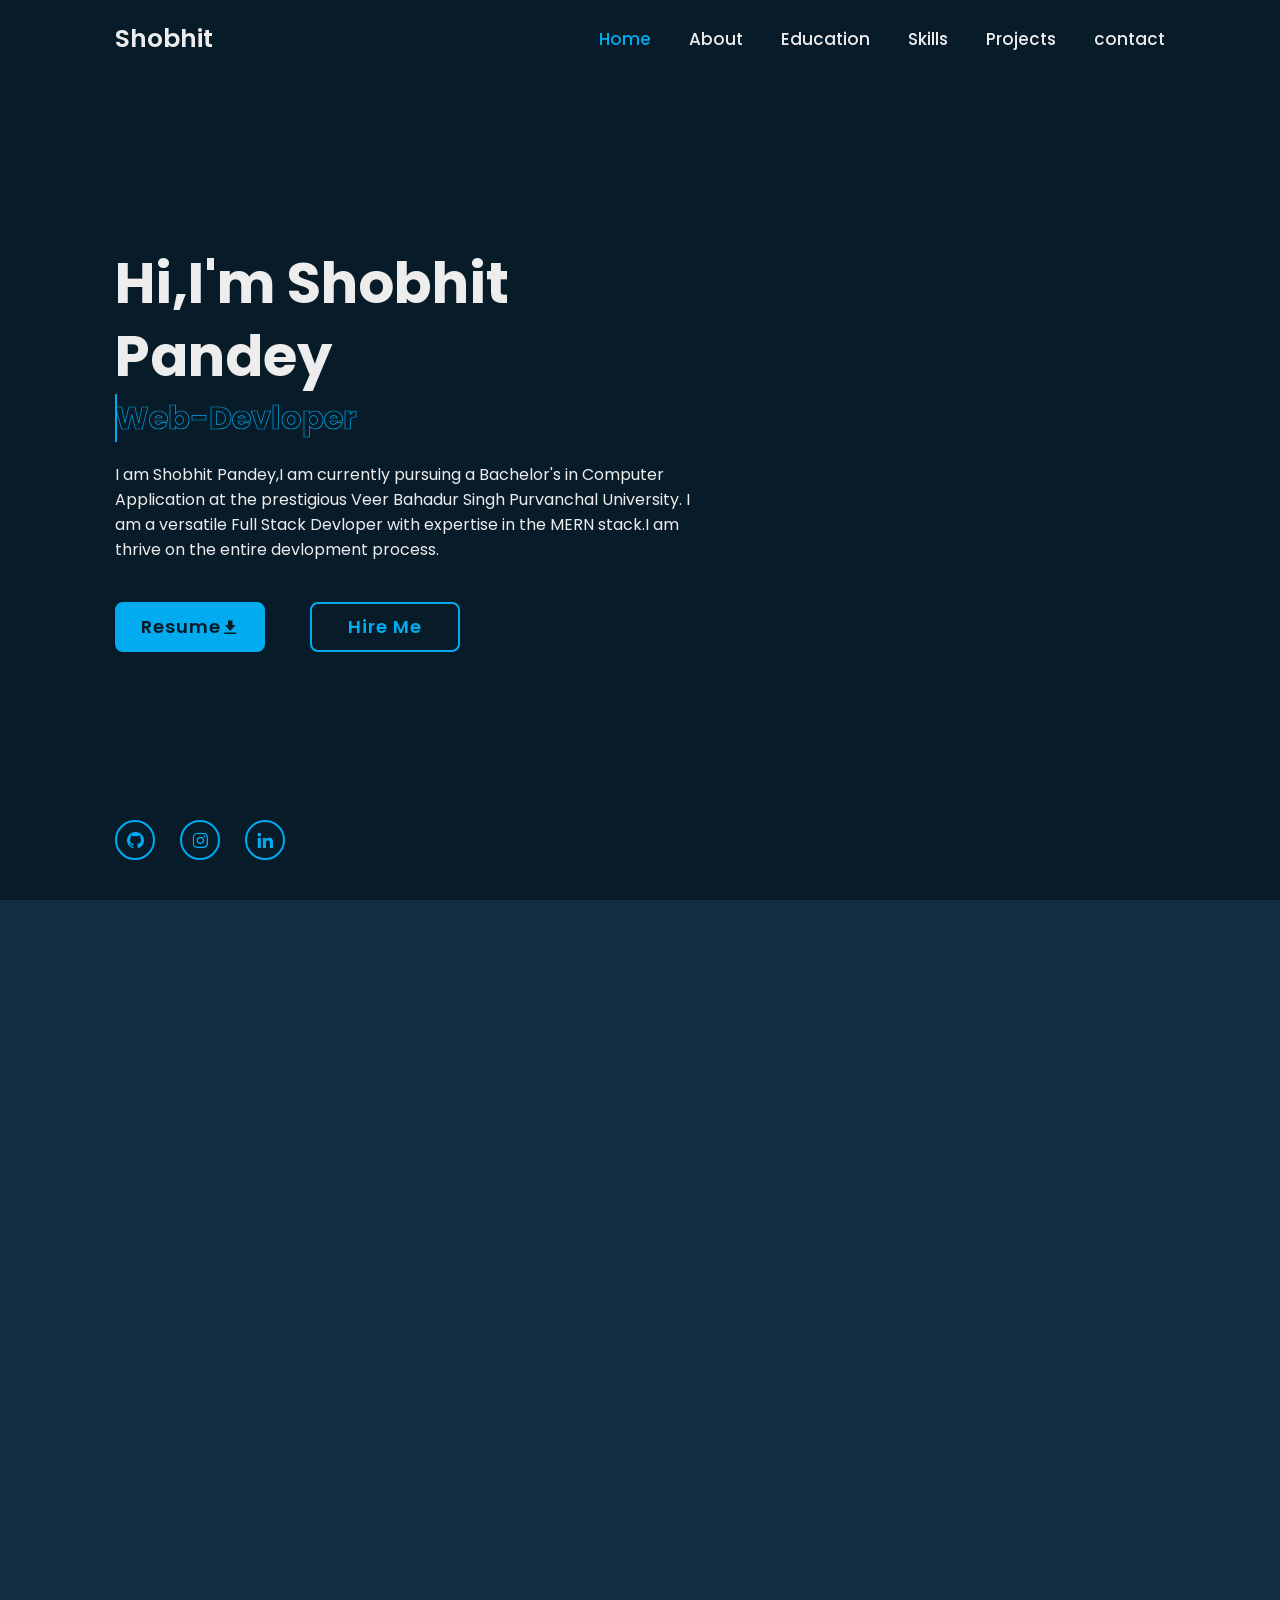
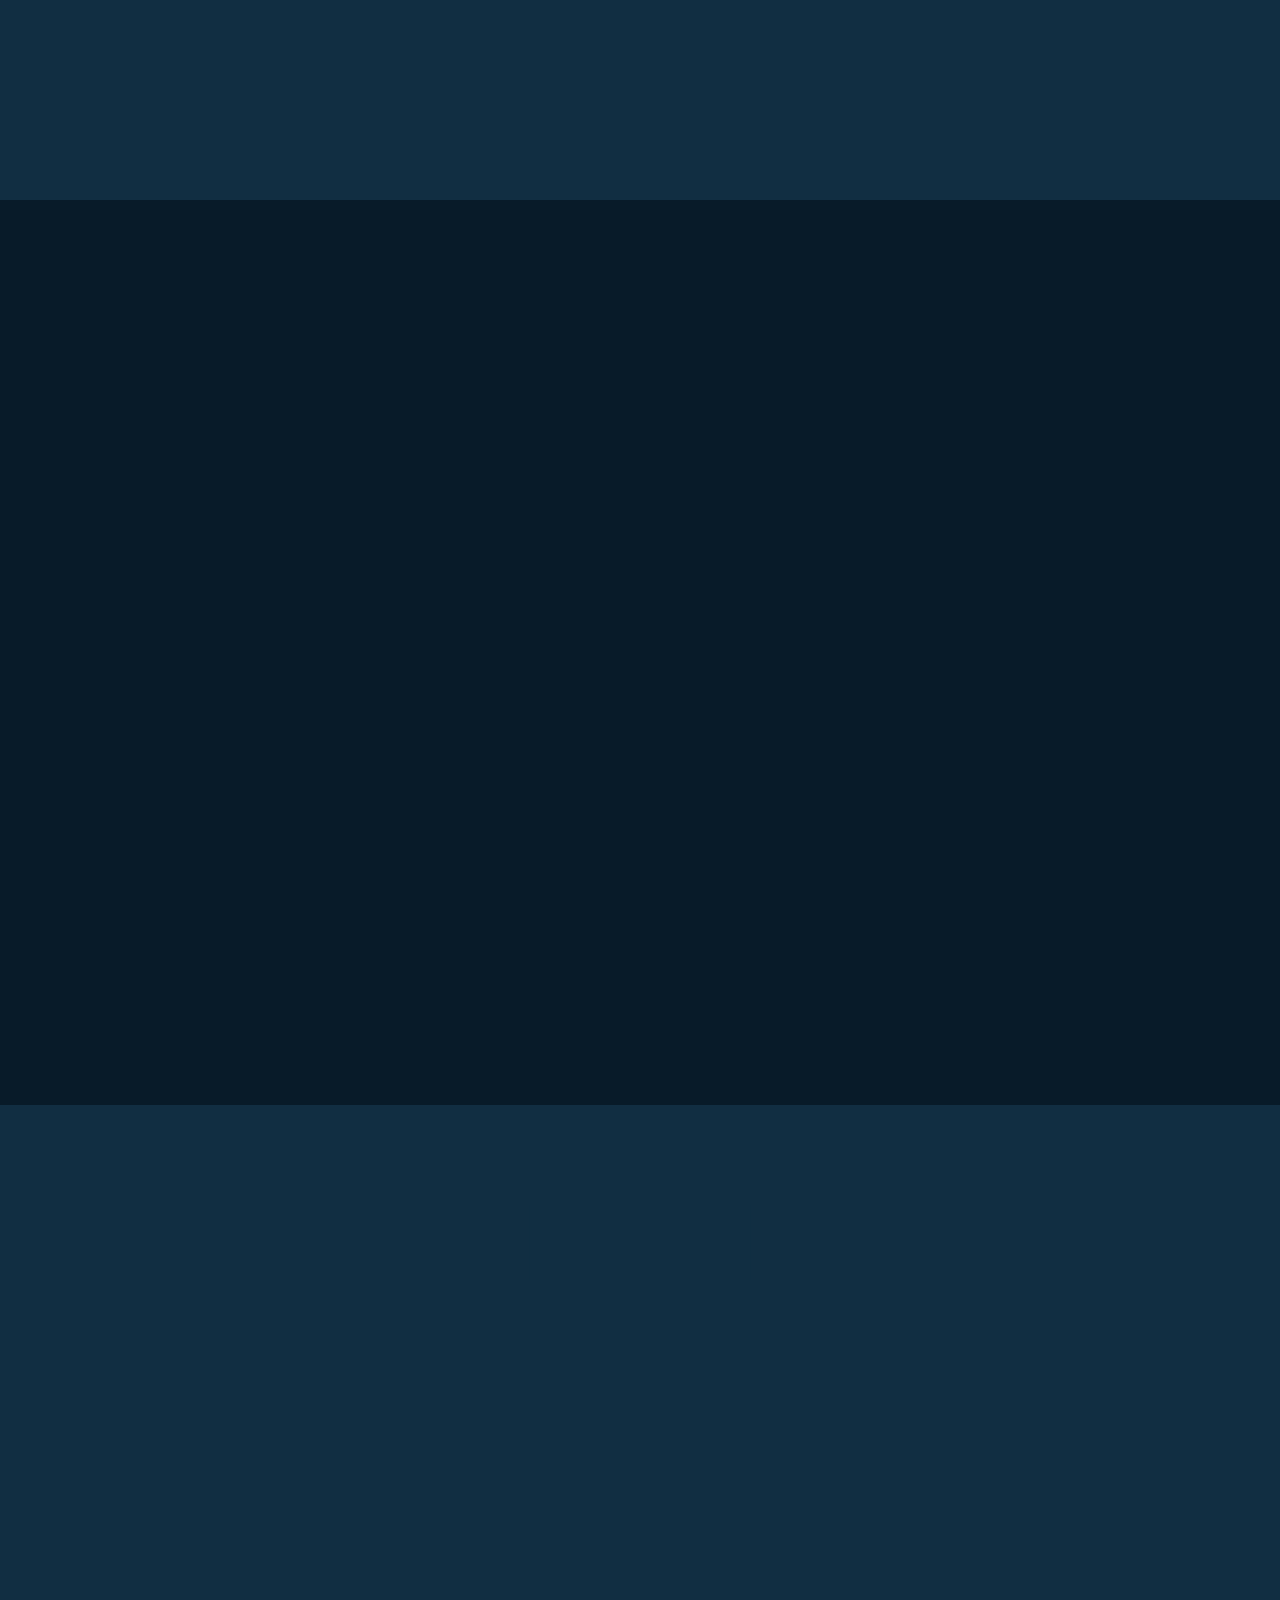
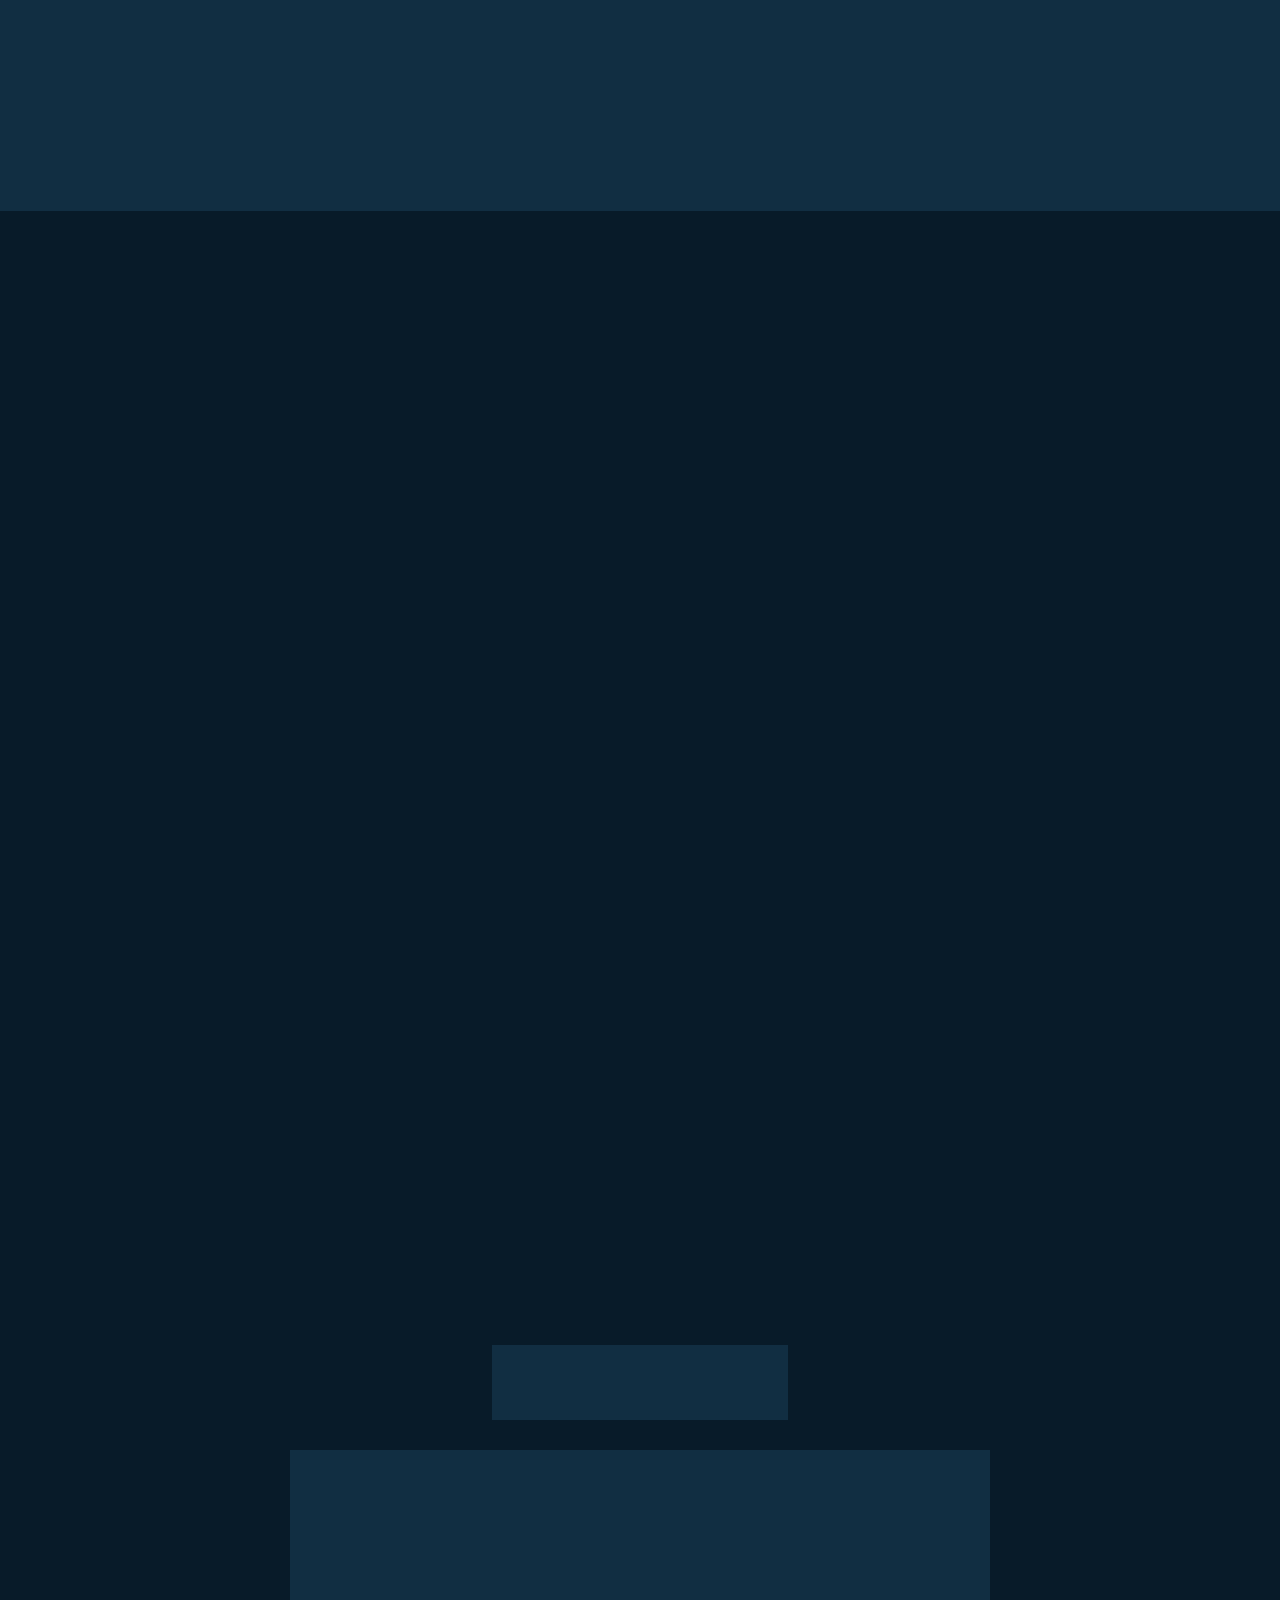
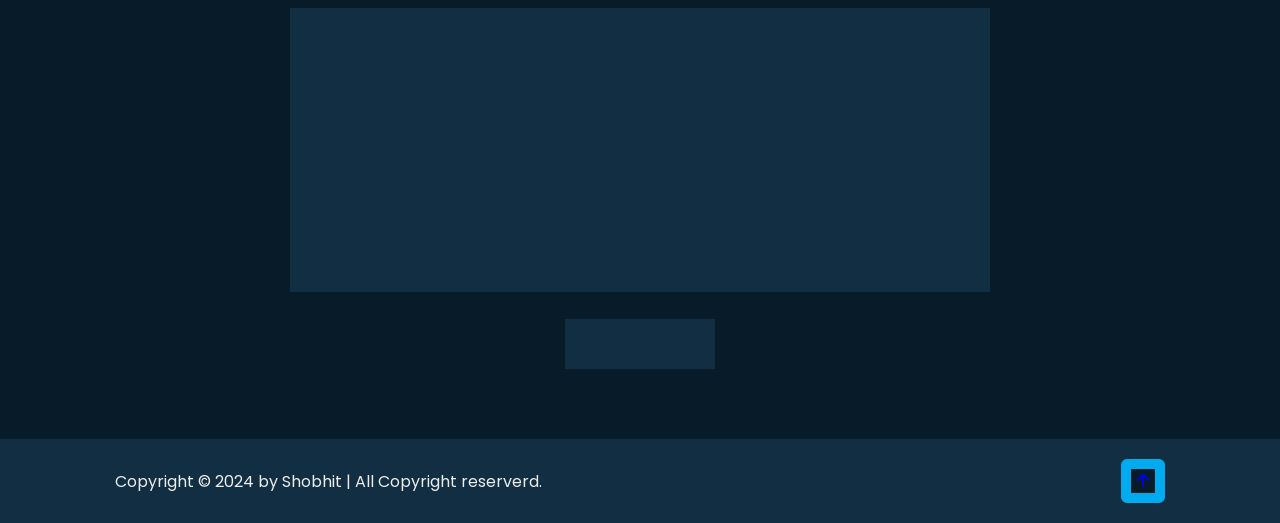
==== index.html @ dd9a760a "Merge branch 'main' of https://github.com/Shobhit3205/Portfolio-Website" ====
<!DOCTYPE html>
<html lang="en">
<head>
    <meta charset="UTF-8">
    <meta name="viewport" content="width=device-width, initial-scale=1.0">
    <title>Document</title>
    <link rel="stylesheet" href="style.css">
    
    <!--Box icons-->
    <link href="https://unpkg.com/boxicons@2.1.4/css/boxicons.min.css" rel="stylesheet">
</head>
<body>
    <!--Header Design-->
    <header class="header">
        <a href="#" class="logo">Shobhit <span class="animate" style="--i:1;"></span></a>
        
        <div class="bx bx-menu" id="menu-icon"><span class="animate" style="--i:2;"></span></div>

        <nav class="navbar">
        <a href="#home" class="active">Home</a>
        <a href="#about">About</a>
        <a href="#education">Education</a>
        <a href="#skills">Skills</a>
        <a href="#projects">Projects</a>
        <a href="#contact">contact</a>

        <span class="active-nav"></span>
        <span class="animate" style="--i:2;"></span>
        </nav>
    </header>
    <!--Home Section Design-->
    
    <section class="home show-animate " id="home">
        <div class="home-content">
            <h1>Hi,I'm<span> Shobhit Pandey</span><span class="animate" style="--i:2;"></span></h1>
            <div class="text-animate">
                <h3>Web-Devloper</h3>
                <span class="animate" style="--i:3;"></span>
            </div>
            <p>I am Shobhit Pandey,I am currently pursuing a Bachelor's in Computer Application at the prestigious Veer Bahadur Singh Purvanchal University. I am a versatile Full Stack Devloper with expertise in the MERN stack.I am thrive on the entire devlopment process. <span class="animate" style="--i:4;"></span></p>
            <div class="btn-box">
                <a href="Shobhit- Google Docs.pdf" class="btn">Resume <i class='bx bxs-download'></i></a>
                <a href="https://wa.me/6389180389" class="btn">Hire Me</a> 
                
                <span class="animate" style="--i:5;"></span>
            </div>
        </div>
        <div class="home-sci">
            <a href="https://github.com/Shobhit3205"><i class='bx bxl-github'></i></a>
            <a href="https://www.instagram.com/pandeshobhit?igsh=MTRrZzNmNzl4YTlkYQ=="><i class='bx bxl-instagram'></i></a>
            <a href="#"><i class='bx bxl-linkedin'></i></a>
            <span class="animate" style="--i:6;"></span>
        </div>
        <div class="home-imgHover">
            <span class="animate home-img" style="--i:7;"></span>

        </div>
    </section>
    <!--About section design-->
    <section class="about " id="about">
        <h2 class="heading">About<span> Me</span><span class="animate scroll" style="--i:1;"></span></h2>
         <div class=" about-img">
            <img src="" alt=""> 
            <span class="circle-spin"></span>
            <span class="animate scroll" style="--i:2;"></span>
        </div>
        <div class="about-content">
            <h3>Web-Devloper<span class="animate scroll" style="--i:3;"></span></h3>
            <p>I am Shobhit Pandey,I am currently pursuing a Bachelor's in Computer Application at the prestigious Veer Bahadur Singh Purvanchal University.
             I am a versatile Full Stack Devloper with expertise in the MERN stack. From devloping interactive user interfaces using HTML,CSS,Bootstarp,JavaScript,React and its libraries to building powerfull back-end Application with Node.js,Express and MongoDB. I am thrive into entire Software devlopment process. <span class="animate scroll" style="--i:4;"></span></p>
            <div class="btn-box btns">
                <a href="#" class="btn">Read More</a>
                <span class="animate scroll" style="--i:5;"></span>
            </div>
        </div>
    </section>
    <!--Education Section--> 
    <section class="education" id="education">
        <h2 class="heading">My <span>Journey</span><span class="animate scroll" style="--i:1;"></span></h2>

        <div class="education-row">
            <div class="education-column">
                <h3 class="title">Education <span class="animate scroll" style="--i:2;"></span></h3>

                <div class="education-box">
                    <div class="education-content">
                        <div class="content">
                            <div class="year"><i class="bx bx-calendar"></i>2021-2024-Pursuing</div>
                            <h3>Bachelor of Computer Application</h3>
                            <p><b>Veer Bahadur Singh Purvanchal University,Jaunpur</b>
                                <br><br>
                                Currently, I am learning and improving my skills so that i achieve my goals
                            </p>

                        </div>

                    </div>
                    <div class="education-content">
                        <div class="content">
                            <div class="year"><i class="bx bx-calendar"></i>2018-2020</div>
                            <h3>Intermediate</h3>
                            <p><b>Nehru Balodyan Senior Secondry School,Jaunpur</b>
                                <br><br>
                            Here i Learned about new things and its proper implementation and stood the test of time</p>
                        </div>
                    </div>
                    <div class="education-content">
                        <div class="content">
                            <div class="year"><i class="bx bx-calendar"></i>2016-2018</div>
                            <h3>High School</h3>
                            <p><b>Nehru Balodyan Senior Secondry School</b>
                            <br><br>
                            Here I saw my dreams and it was very good experience</p> 
                        </div>
                    </div>
                    <span class="animate scroll" style="--i:3;"></span>
                </div>
            </div>
        </div>
    </section>
    <!--Skills Design-->
    <section id="skills" class="skills">
        <h2 class="heading">My <span>Skills</span><span class="animate scroll" style="--i:1;"></span></h2>

        <div class="skills-row">
            <div class="skills-column">
                <h3 class="title">Coding Skills<span class="animate scroll" style="--i:2;"></span></h3>

                <div class="skills-box">
                    <div class="skills-content">
                        <div class="progress">
                            <h3>HTML <span>98%</span></h3>
                            <div class="bar"><span></span></div>
                        </div>
                        <div class="progress">
                            <h3>CSS <span>75%</span></h3>
                            <div class="bar"><span></span></div>
                        </div>
                        <div class="progress">
                            <h3>JavaScript <span>80%</span></h3>
                            <div class="bar"><span></span></div>
                        </div>
                        <div class="progress">
                            <h3>React<span>85%</span></h3>
                            <div class="bar"><span></span></div>
                        </div>
                    </div>
                    <span class="animate scroll" style="--i:3;"></span>
                </div>
            </div>
            <div class="skills-column">
                <h3 class="title">Coding Skills<span class="animate scroll" style="--i:4;"></span></h3>
                <div class="skills-box">
                    <div class="skills-content">
                        <div class="progress">
                            <h3>Node Js <span>89%</span></h3>
                            <div class="bar"><span></span></div>
                        </div>
                        <div class="progress">
                            <h3>Express <span>88%</span></h3>
                            <div class="bar"><span></span></div>
                        </div>
                        <div class="progress">
                            <h3>Mongo DB <span>80%</span></h3>
                            <div class="bar"><span></span></div>
                        </div>
                        <div class="progress">
                            <h3>SQL <span>75%</span></h3>
                            <div class="bar"><span></span></div>
                        </div>
                    </div>
                    <span class="animate scroll" style="--i:5;"></span>
                </div>
            </div>
        </div>
    </section>

     <!--Project Section--> 
     <section class="education" id="projects">
        <h2 class="heading">My <span>Projects</span><span class="animate scroll" style="--i:1;"></span></h2>

        <div class="education-row">
            <div class="education-column">
                <h3 class="title">Projects<span class="animate scroll" style="--i:2;"></span></h3>

                <div class="education-box">
                    <div class="education-content">
                        <div class="content">
                            <div class="year"><i class="bx bx-laptop"></i>2023-2024</div>
                            <h3>Wanderlust(Airbnb)</h3>
                           <b><a href="https://majorproject-azzj.onrender.com">https://majorproject-azzj.onrender.com</a></b>
                                <br><br>
                               <p> This project is an attempt to create a version of the Airbnb website.This
                                project is a complete example of Frontend development , Backend
                                development and Database.  
                            </p>
                        </div>

                    </div>
                    <div class="education-content">
                        <div class="content">
                            <div class="year"><i class="bx bx-laptop"></i>2024</div>
                            <h3>NetflixGPT</h3>
                            <a href="https://netflix-gpt-project.onrender.com/">https://netflix-gpt-project.onrender.com/</a>
                            <p>This website will replicate the model of netflix and important feature is movie suggestion part which is done by GPT .Technologies used in this
                                Project is React,HTML,CSS,Tailwind,GPT and JavaScript.
                                </p>
                        </div>
                    </div>
                    <div class="education-content">
                        <div class="content">
                            <div class="year"><i class="bx bx-laptop"></i>2023</div>
                            <h3>Weather Website</h3>
                            <a href="https://shobhit3205.github.io/Weather-app/">https://shobhit3205.github.io/Weather-app/</a>
                            <p>This website shows the current forecast of city.Technologies used in this project is HTML,CSS,JavaScript and API. 
                            </p> 
                        </div>
                    </div>
                    <div class="education-content">
                        <div class="content">
                            <div class="year"><i class="bx bx-laptop"></i>2023</div>
                            <h3>Simon Says Game</h3>
                            <a href="https://github.com/Shobhit3205/Simon-says">https://shobhit3205.github.io/Weather-app/</a>
                            <p>Technologies used in this project is HTML,CSS and JavaScript 
                            </p> 
                        </div>
                    </div>
                    <span class="animate scroll" style="--i:3;"></span>
                </div>
            </div>
           
        </div>
    </section>

    <!--contact section design-->
    <section class="contact" id="contact">
        <h2 class="heading">Contact <span>Me</span><span class="animate scroll" style="--i:1;"></span></h2>
        <form action="#">
            <div class="input-box">
                <div class="input-field">
                    <input type="text" placeholder="Full Name" required>
                    <span class="focus"></span>
                </div>
                <div class="input-field">
                    <input type="text" placeholder="Email Adress" required>
                    <span class="focus"></span>
                </div>
                <span class="animate scroll" style="--i:3;"></span>
            </div>

            <div class="input-box">
                <div class="input-field">
                    <input type="number" placeholder="Mobile Number" required>
                    <span class="focus"></span>
                </div>
                <div class="input-field">
                    <input type="text" placeholder="Email subject" required>
                    <span class="focus"></span>
                </div>
                <span class="animate scroll" style="--i:5;"></span>
            </div>

            <div class="textarea-field">
                <textarea name="" id="" cols="30" rows="10" placeholder="Your message"  required></textarea>
                <span class="focus"></span>
                <span class="animate scroll" style="--i:7;"></span>
            </div>
                
            <div class="btn-box btns">
                <button type="submit" class="btn">Submit</button>
                <span class="animate scroll" style="--i:9;"></span>
            </div>
        </form>
    </section>

    <!--FOOTER DESIGN-->

<footer class="footer">
    <div class="footer-text">
        <p>Copyright &copy; 2024 by Shobhit | All Copyright reserverd.</p>

        <!--<span class="animate scroll" style="--i:1;"></span>-->
        

    </div>
    <div class="footer-iconTop">
        <a href="#"><i class="bx bx-up-arrow-alt"></i></a>

      <!--  <span class="animate scroll" style="--i:3;"></span> -->
       
    </div>
</footer>

<script src="app.js"></script>
</body>
</html>
---- style.css ----
@import url('https://fonts.googleapis.com/css2?family=Poppins:wght@300;400;500;600;700;800;900&display=swap');

* {
    margin: 0;
    padding: 0;
    box-sizing: border-box;
    text-decoration: none;
    border: none;
    outline: none;
    scroll-behavior: smooth;
     font-family: 'Poppins',sans-serif;
    
    
}
:root{
    --bg-color:#081b29;
    --second-bg-color:#112e42;
    --text-color:#ededed;
    --main-color:#00abf0;

}
html{
    font-size: 62.5%;
    overflow: auto;
}
body{
    background-color: var(--bg-color);
    color: var(--text-color);
    overflow: auto;
}
.header{
    position: fixed;
    top:0;
    left: 0;
    width: 100%;
    padding: 2rem 9%;
    background:transparent;
    display: flex;
    justify-content: space-between;
    align-items: center;
    z-index: 100;
    transition: .3s;
}
.header.sticky{
    background: var(--bg-color);
}
.logo{
    position: relative;
    font-size: 2.5rem;
    color: var(--text-color);
    font-weight: 600;

}
.navbar{
    position: relative;
}
.navbar a{
    font-size: 1.7rem;
    color: var(--text-color);
    font-weight: 500;
    margin-left: 3.5rem;
    transition: .3s;

}
.navbar a:hover,
.navbar a.active{
    color: var(--main-color);

}
#menu-icon{
    position: relative;
    font-size: 3.6rem;
    color: var(--text-color);
    cursor: pointer;
    display: none;

}
section{
    min-height: 100vh;
    padding: 10rem 9% 2rem;
}
.home{
    display: flex;
    align-items: center;
    padding: 0 9%;
    background:url('') no-repeat;
    background-size: cover ; 
    background-position: center;

}
.home-content{
    max-width: 60rem;
    z-index: 99;
}
.home-content h1{
    position: relative;
    display: inline-block;
    font-size: 5.6rem;
    font-weight: 700;
    line-height: 1.3;
}
.home-content h1 span{
    color: var(--text-color);

}
.home-content .text-animate{
    position: relative;
    width: 32.8rem;
}

.home-content .text-animate h3{
    font-size: 3.2rem;
    font-weight: 700;
    color: transparent;
    -webkit-text-stroke: .7px var(--main-color);
    background-image: linear-gradient(var(--main-color),var(--main-color));
    background-repeat: no-repeat;
    -webkit-background-clip: text;
    background-position: -33rem 0;
    
}
.home.show-animate .home-content .text-animate h3{

    animation: homeBgText 6s linear infinite;
    animation-delay: 2s;

}
.home-content .text-animate h3::before{
    content: '';
    position: absolute;
    top: 0;
    left: 0;
    width: 0;
    height: 100%;
    border-right: 2px solid var(--main-color);
    z-index: -1;
   
}
.home.show-animate .home-content .text-animate h3::before{
    animation: homeCursorText 6s linear infinite;
    animation-delay: 2s;
}
.home-content p {
    position: relative;
  font-size: 1.6rem;
  margin: 2rem 0 4rem ;
}

.btn-box{
    position: relative;
    display: flex;
    justify-content: space-between;
    width: 34.5rem;
    height: 5rem;
}
.btn-box .btn{
    position: relative;
    display: inline-flex;
    justify-content: center;
    align-items: center;
    width: 15rem;
    height: 100%;
    background: var(--main-color);
    border: .2rem solid var(--main-color);
    border-radius: .8rem;
    font-size: 1.8rem;
    font-weight:600 ;
    letter-spacing: .1rem;
    color: var(--bg-color);
    z-index: 1;
    overflow: hidden;
    transition: .5s;
}
.btn-box .btn:hover{
    color: var(--main-color);
}
.btn-box .btn:nth-child(2){
    background: transparent;
    color: var(--main-color);

}
.btn-box .btn:nth-child(2):hover{
   color: var(--bg-color);
}
.btn-box .btn:nth-child(2)::before{
    background: var(--main-color);

}

.btn-box .btn::before{
    content: '';
    position: absolute;
    top: 0;
    left: 0;
    width: 0;
    height: 100%;
    background: var(--bg-color);
    z-index: -1;
    transition:  .5s;
}
.btn-box .btn:hover::before{
  width: 100%; 
}

.home-sci{
    position: absolute;
    bottom: 4rem;
    width: 170px ;
    display: flex;
    justify-content: space-between;

}
.home-sci a{
    position: relative;
    display: inline-flex;
    justify-content: center;
    align-items: center;
    width: 40px;
    height: 40px;
    background: transparent;
    border: .2rem  solid var(--main-color);
    border-radius: 50%;
    font-size: 20px;
    color: var(--main-color);
    z-index: 1;
    overflow: hidden;
    transition: .5s;
}
.home-sci a:hover{
    color:var(--bg-color);
}
.home-sci a::before{
    content: '';
    position: absolute;
    top:0;
    left:0;
    width:0;
    height: 100%;
    background:var(--main-color);
    z-index: -1;
    transition: .5s;
}
.home-sci a:hover::before{
   width: 100%;
}
.home-imgHover{
    position: absolute;
    top: 0;
    right: 0;
    width: 45%;
    height: 100%;
    background: transparent;
    transition: 3s;
}
.home-imgHover:hover{
    background: var(--bg-color);
    opacity: .8;

}
.about{
    display: flex;
    justify-content: center;
    align-items: center;
    flex-direction: column;
    gap: 2rem;
    background: var(--second-bg-color);
    padding-bottom:6rem ;

}
.heading{
    position: relative;
    font-size: 5rem;
    margin-bottom: 3rem;
    text-align: center;
}
span{
    color: var(--main-color);

}
.about-img{
    position: relative;
    width: 25rem;
    height: 25rem;
    border-radius: 50%;
    display: flex;
    justify-content: center;
    align-items: center;
}
.about-img img{
    width: 90%;
    border-radius: 50%;
    border: .2rem solid var(--main-color);
}
.about-img .circle-spin{
    position: absolute;
    top: 50%;
    left: 50%;
    transform: translate(-50%,-50%) rotate(0);
    width: 100%;
    height: 100%;
    border-radius: 50%;
    border-top: .2rem solid var(--second-bg-color);
    border-bottom: .2rem solid var(--second-bg-color);
    border-left: .2rem solid var(--main-color);
    border-right: .2rem solid var(--main-color);
    animation:absoluteSpinner 8s linear infinite;

}
.about-content{
    text-align: center;
}
.about-content h3{
    position: relative;
    display: inline;
    font-size: 2.6rem;
}
.about-content p{
    position: relative;
    font-size: 1.6rem;
    margin: 2rem 0 3rem;

}
.btn-box.btns{
    display: inline-block;
    width: 15rem;
}
.btn-box.btns a::before{
    background: var(--second-bg-color);
}

.education{
    display: flex;
    justify-content: center;
    align-items: center;
    flex-direction: column;
    min-height: auto;
    padding-bottom: 5rem;
}
.education .education-row{
    display: flex;
    flex-wrap: wrap;
    gap:5rem;
}
.education .education-column{
    flex: 1 1 40rem;
}
.education-column .title{
    position: relative;
    display: inline-block;
    font-size: 2.5rem;
    margin: 0 0 1.5rem 2rem;
}
.education-column .education-box{
    position: relative;
    border-left: .2rem solid var(--main-color);

}
.education-box .education-content{
    position: relative;
    padding-left: 2rem;
}
.education-box .education-content::before{
    content: '';
    position: absolute;
    top:0;
    left: -1.1rem;
    width: 2rem;
    height: 2rem;
    background: var(--main-color);
    border-radius: 50%;

}
.education-content .content{
    position: relative;
    padding: 1.5rem;
    border: .2rem solid var(--main-color);
    border-radius: .6rem;
    margin-bottom: 2rem;
    overflow: hidden;
    
}

.education-content .content::before{
    content: '';
    position: absolute;
    top:0;
    left:0;
    width:0;
    height:100%;
    background: var(--second-bg-color);
    z-index: -1;
    transition: .5s;
}
.education-content .content:hover::before{
    width: 100%;
    

}
.education-content .content .year{
    font-size: 1.5rem;
    color: var(--main-color);
    padding-bottom: .5rem;
}
.education-content .content .year i{
    padding-right: .5rem;
}
.education-content .content h3{
    font-size: 2rem;
}
.education-content .content p{
    font-size: 1.6rem;
    padding: .6rem;
}

.skills{
    min-height: auto;
    padding-bottom: 7rem;
    background: var(--second-bg-color);
}
.skills h2{
    display: inline-block;
    left: 50%;
    transform: translateX(-50%);
}
.skills .skills-row{
    display: flex;
    flex-wrap: wrap;
    gap:5rem;
}
.skills-row .skills-column{
    flex: 1 1 40rem;
} 
.skills-column .title{
    position: relative;
    display: inline-block;
    font-size: 2.5rem;
    margin: 0 0 1.5rem;
}
.skills-column .skills-box{
    position: relative;
}

.skills-box .skills-content{
    position: relative;
    border: .2rem solid var(--main-color);
    border-radius: .6rem;
    padding: .5rem 1.5rem;
    z-index: 1;
    overflow: hidden;

}
.skills-box .skills-content::before{
    content: '';
    position: absolute;
    top: 0;
    left: 0;
    width: 0;
    height: 100%;
    background: var(--bg-color);
    z-index: -1;
    transition: .5s;
}
.skills-box .skills-content:hover::before{
 width: 100%;
}
.skills-content .progress{
 padding: 1rem 0 ;   

}
.skills-content .progress h3{
    font-size: 1.7rem;
    display: flex;
    justify-content: space-between;
}
.skills-content .progress h3 span{
    color: var(--text-color);

}
.skills-content .progress .bar{
    height: 2.5rem;
    border-radius: .6rem;
    border: .2rem solid var(--main-color);
    padding: .5rem;
    margin: 1rem 0;
}
.skills-content .progress .bar span{
    display: block;
    height: 100%;
    border-radius: .3rem;
    background: var(--main-color);
}

.skills-column:nth-child(1) .skills-content .progress:nth-child(1) .bar span{
    width: 90%;
}
.skills-column:nth-child(1) .skills-content .progress:nth-child(2) .bar span{
    width: 90%;
}

.skills-column:nth-child(1) .skills-content .progress:nth-child(3) .bar span{
    width: 90%;
}

.skills-column:nth-child(1) .skills-content .progress:nth-child(4) .bar span{
    width: 90%;
}

.skills-column:nth-child(2) .skills-content .progress:nth-child(1) .bar span{
    width: 90%;
}

.skills-column:nth-child(2) .skills-content .progress:nth-child(2) .bar span{
    width: 90%;
}
.skills-column:nth-child(2) .skills-content .progress:nth-child(3) .bar span{
    width: 90%;
}

.skills-column:nth-child(2) .skills-content .progress:nth-child(4) .bar span{
    width: 90%;
}

.contact{

    min-height: auto;
    padding-bottom: 7rem;

}
.contact h2{
    display: inline-block;
    left: 50%;
    transform: translate(-50%);

}
.contact form{
    max-width: 70rem;
    margin: 0 auto;
    text-align: center;
}
.contact form .input-box{
    position: relative;
    display: flex;
    justify-content: space-between;
    flex-wrap: wrap;
}

.contact form .input-box .input-field{
    position: relative;
    width: 49%;
    margin: .8rem 0;
}
.contact form .input-box .input-field input,
.contact form .textarea-field textarea{
    width: 100%;
    height: 100%;
    padding: 1.5rem;
    font-size: 1.6rem;
    color: var(--text-color);
    background: transparent;
    border-radius: .6rem;
    border: .2rem solid var(--main-color);

}
.contact form .input-box .input-field input::placeholder,
.contact form .textarea-field textarea::placeholder{
    color: var(--text-color);
}
.contact form .focus{
    position: absolute;
    top: 0;
    left: 0;
    width: 0;
    height: 100%;
    background: var(--second-bg-color);
    border-radius: .6rem;
    z-index: -1;
    transition:.5s;
}

.contact form .input-box .input-field input:focus~.focus,
.contact form .input-box .input-field input:valid~.focus,
.contact form .textarea-field textarea:focus~.focus,
.contact form .textarea-field textarea:valid~.focus{
 width: 100%;
}


.contact form .textarea-field{
    position: relative;
    margin: .8rem 0 2.7rem;
    display: flex;
}
.contact form .textarea-field{
    resize: none;

}
.contact form .btn-box .btn{
    cursor: pointer;
}

.footer{
    display: flex;
    justify-content: space-between;
    align-items: center;
    flex-wrap: wrap;
    padding: 2rem 9%;
    background: var(--second-bg-color);
}
.footer-text,
.footer-iconTop{
    position: relative;
}

.footer-text p{
    font-size: 1.6rem;

}
.footer-iconTop a {
    position: relative;
    display: inline-flex;
    justify-content: center;
    align-items: center;
    padding: .8rem;
    background: var(--main-color);
    border: .2rem solid var(--main-color);
    border-radius: .6rem;
    z-index: 1;
    overflow: hidden;
}
.footer-iconTop a::before {
    content: '';
    position: absolute;
    top: 0;
    left: 0;
    width: 0;
    height: 100%;
    background:var(--second-bg-color);
    z-index: -1;
    transition: .5s;
    

}
.footer-iconTop a:hover::before {
    width: 100%;

}
.footer-iconTop a i{
    font-size: 2.4rem;
    background: var(--bg-color);
    transition: .5s;
    
}

.footer-iconTop a:hover i{
    color: var(--main-color);
}


/*ANIMATION RELOD AND SCROLL*/

.animate{
    position: absolute;
    top: 0;
    right: 0;
    width: 100%;
    height: 100%;
    background: var(--bg-color);
    z-index: 98;
}
.animate.home-img{
    width: 50%;
}
.logo .animate,
.navbar .animate,
#menu-icon .animate,
.home.show-animate .animate{
    animation: showRight 1s ease forwards;
   animation-delay: calc(.3s * var(--i));
}

.animate.scroll{
    transition: 1s ease;
    transition-delay:calc(.3s / var(--i)) ;
    animation: none;
}

section:nth-child(odd) .animate.scroll,
.footer .animate.scroll{
    background: var(--second-bg-color);
}


.education .education-box .animate.scroll{
    width: 105%;
}

.about.show-animate .animate.scroll,
.education.show-animate .animate.scroll,
.skills.show-animate .animate.scroll,
.contact.show-animate .animate.scroll,
.footer.show-animate .animate.scroll
{
    
    transition-delay:calc(.3s * var(--i)) ;
    width: 0;

}
/* Breakpoints */
 @media (max-width:1200px)
 {
    html{
        font-size: 55%;
    }
 }

 @media (max-width:991px){
    .header{
        padding: 2rem 4%;
    }
    section{
        padding: 10rem 4% 2rem;
    }
    .home{
        padding: 0 4%;
    }
    .footer{
        padding: 2rem 4%;
    }
}
@media(max-width:850px){
    .animate.home-img{
        width: 55%;
    }
}
@media (max-width:768px){
    .header{
        background: var(--bg-color);
    }
    #menu-icon{
        display: block;
    }
    .navbar{
        position: absolute;
        top: 100%;
        left:-100%;
        width: 100%;
        padding: 1rem 4%;
        background: var(--main-color);
        box-shadow: 0 .5rem 1rem rgba(0,0,0,.2);
        z-index: 1;
        transition: .25s ease;
        transition-delay: .25s;

        
    }
    
    .navbar.active{
        left: 0;
        transition-delay: 0s;


    }

    .navbar .active-nav{
        position: absolute;
        top: 0;
        left: -100%;
        width: 100%;
        height: 100%;
        background: var(--bg-color);
        border-top: .1rem solid rgba(0,0,0,.2) ;
        z-index: -1;
        transition: .25s ease;
        transition-delay: 0s ;

    }

    .navbar.active .active-nav{
        left: 0;
        transition-delay: .25s;

    }

    .navbar a{
        display: block;
        font-size: 2rem;
        margin: 3rem 0;
        transform: translateX(-20rem);
        transition: .25s ease;
        transition-delay: 0s;
    }
    .navbar.active a{
        transform: translateX(0);
        transition-delay: .25s;
    }
    .home-imgHover{
        pointer-events: none;
        background: var(--bg-color);
        opacity: .6;
    }
}

@media(max-width : 520px){
    html{
        font-size: 50%;
    }
    .home-content{
        display: flex;
        flex-direction: column;
    }
    .home-sci {
        width: 160px;
    }
    .home-sci a{
        width: 38px;
        height: 38px;
    }

}
@media(max-width:462px){
    .home-content h1{
        font-size: 5.2rem;
    }
    .education{
        padding: 10rem 4% 5rem 5%;
    }
    .contact form .input-box .input-field{
        width: 100%;
    }
    .footer{
        flex-direction: column-reverse;
    }
    .footer p{
        margin-top: 2rem;
        text-align: center;
    }
}
@media(max-width:371px){
    .home{
        justify-content: center;
    }
    .home-content{
        display: flex;
        align-items: center;
        flex-direction: column;
        text-align: center;

    }
    .home-content h1{
        font-size: 5rem;
    }

}


/* Key frame animation */
    @keyframes homeBgText{
        0%,10%,100%{
            background-position: -33rem 0;
        }
        65%,85%{
            background-position: 0 0;
        }

    }
    @keyframes homeCursorText{
        0%,10%,100%{
          width:  0;
        }
        65%,85%{
            width:  100%;
            opacity: 1;
        }
        75%,81%{
            opacity: 0;
        }

    }
    @keyframes aboutSpinner{
        100%{
            transform: translate(-50%,-50%) rotate(360deg);
        }
    }

    @keyframes showRight{
        100%{
            width: 0;
        }
    }
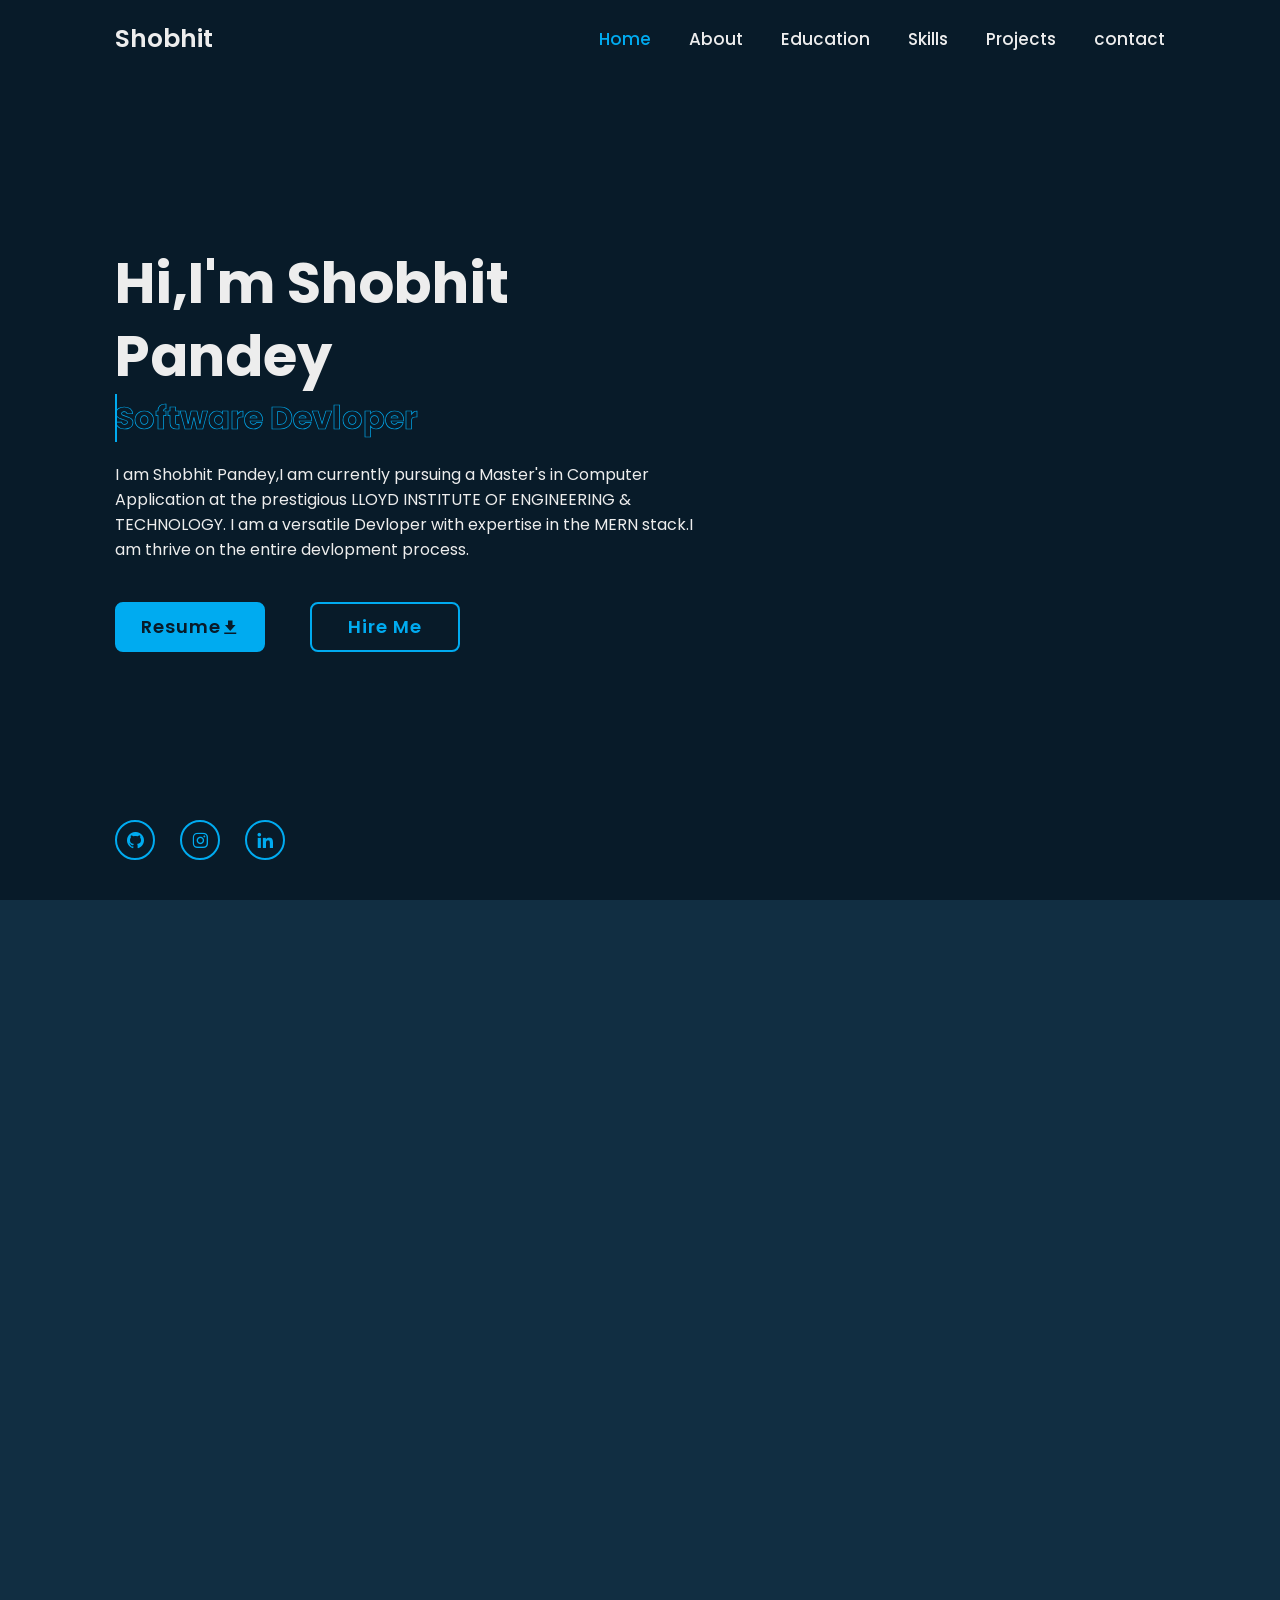
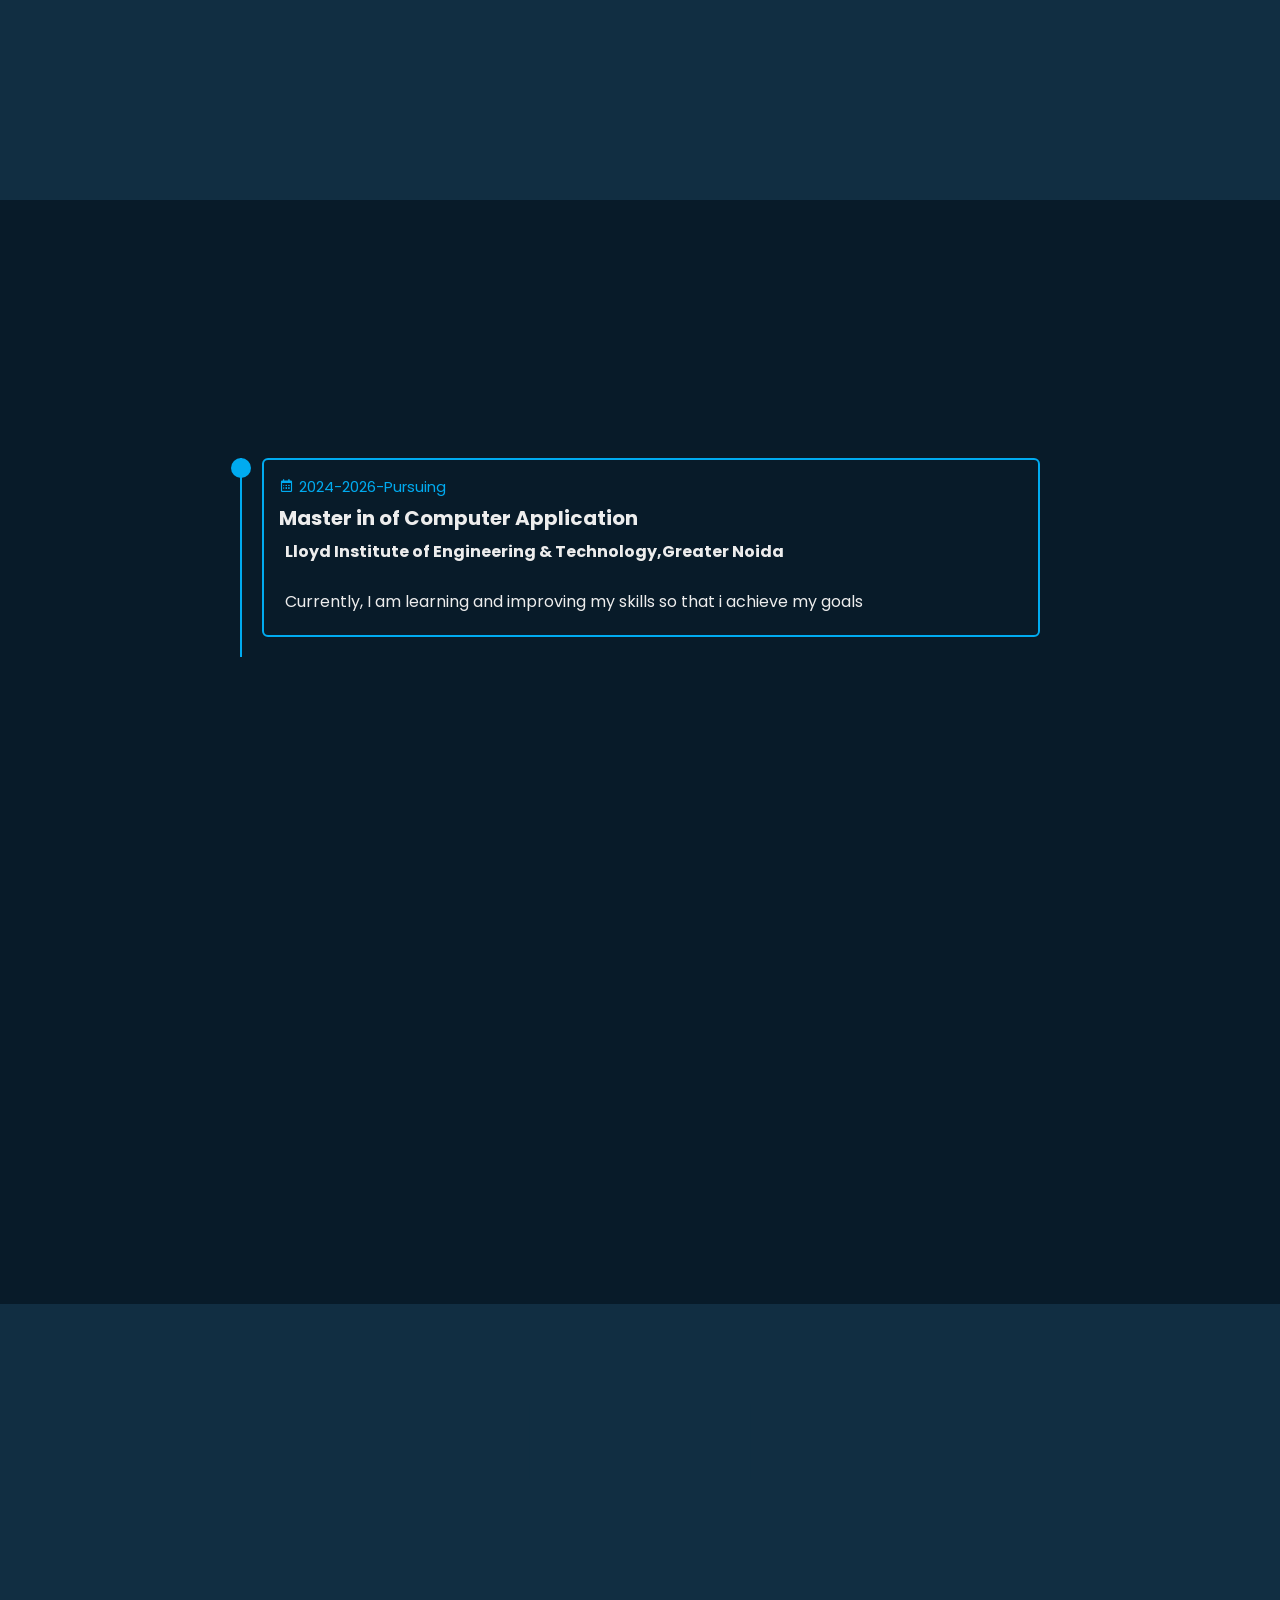
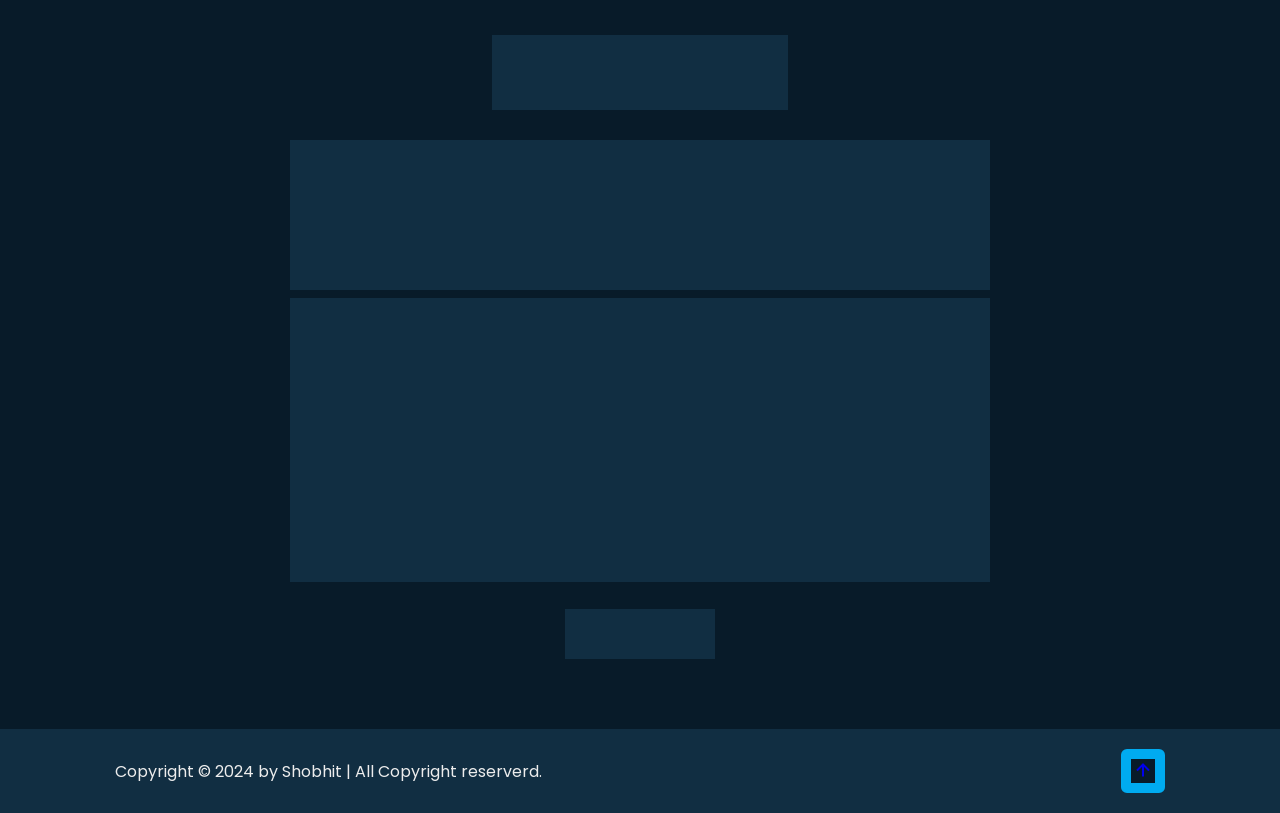
==== commit bc0775f5: "Update index.html" ====
--- a/index.html
+++ b/index.html
@@ -34,12 +34,12 @@
         <div class="home-content">
             <h1>Hi,I'm<span> Shobhit Pandey</span><span class="animate" style="--i:2;"></span></h1>
             <div class="text-animate">
-                <h3>Web-Devloper</h3>
+                <h3>Software Devloper </h3>
                 <span class="animate" style="--i:3;"></span>
             </div>
-            <p>I am Shobhit Pandey,I am currently pursuing a Bachelor's in Computer Application at the prestigious Veer Bahadur Singh Purvanchal University. I am a versatile Full Stack Devloper with expertise in the MERN stack.I am thrive on the entire devlopment process. <span class="animate" style="--i:4;"></span></p>
+            <p>I am Shobhit Pandey,I am currently pursuing a Master's in  Computer Application at the prestigious LLOYD INSTITUTE OF  ENGINEERING & TECHNOLOGY. I am a versatile  Devloper with expertise in the MERN stack.I am thrive on the entire devlopment process. <span class="animate" style="--i:4;"></span></p>
             <div class="btn-box">
-                <a href="Shobhit- Google Docs.pdf" class="btn">Resume <i class='bx bxs-download'></i></a>
+                <a href="Shobhit- Google Docs (1) - Google Docs.pdf" class="btn">Resume <i class='bx bxs-download'></i></a>
                 <a href="https://wa.me/6389180389" class="btn">Hire Me</a> 
                 
                 <span class="animate" style="--i:5;"></span>
@@ -65,9 +65,8 @@
             <span class="animate scroll" style="--i:2;"></span>
         </div>
         <div class="about-content">
-            <h3>Web-Devloper<span class="animate scroll" style="--i:3;"></span></h3>
-            <p>I am Shobhit Pandey,I am currently pursuing a Bachelor's in Computer Application at the prestigious Veer Bahadur Singh Purvanchal University.
-             I am a versatile Full Stack Devloper with expertise in the MERN stack. From devloping interactive user interfaces using HTML,CSS,Bootstarp,JavaScript,React and its libraries to building powerfull back-end Application with Node.js,Express and MongoDB. I am thrive into entire Software devlopment process. <span class="animate scroll" style="--i:4;"></span></p>
+            <h3>Software Devloper<span class="animate scroll" style="--i:3;"></span></h3>
+            <p>I am Shobhit Pandey,I am currently pursuing a Master's in  Computer Application at the prestigious LLOYD INSTITUTE OF  ENGINEERING & TECHNOLOGY. I am a versatile  Devloper with expertise in the MERN stack.I am thrive on the entire devlopment process. From devloping interactive user interfaces using HTML,CSS,Bootstarp,JavaScript,React and its libraries to building powerfull back-end Application with Node.js,Express and MongoDB. I am thrive into entire Software devlopment process. <span class="animate scroll" style="--i:4;"></span></p>
             <div class="btn-box btns">
                 <a href="#" class="btn">Read More</a>
                 <span class="animate scroll" style="--i:5;"></span>
@@ -81,8 +80,18 @@
         <div class="education-row">
             <div class="education-column">
                 <h3 class="title">Education <span class="animate scroll" style="--i:2;"></span></h3>
-
-                <div class="education-box">
+                 <div class="education-box">
+                    <div class="education-content">
+                        <div class="content">
+                            <div class="year"><i class="bx bx-calendar"></i>2024-2026-Pursuing</div>
+                            <h3>Master in of Computer Application</h3>
+                            <p><b>Lloyd Institute of Engineering & Technology,Greater Noida</b>
+                                <br><br>
+                                Currently, I am learning and improving my skills so that i achieve my goals
+                            </p>
+
+                        </div>
+                 <div class="education-box">
                     <div class="education-content">
                         <div class="content">
                             <div class="year"><i class="bx bx-calendar"></i>2021-2024-Pursuing</div>
@@ -144,6 +153,10 @@
                             <h3>React<span>85%</span></h3>
                             <div class="bar"><span></span></div>
                         </div>
+                          <div class="progress">
+                            <h3>JAVA<span>85%</span></h3>
+                            <div class="bar"><span></span></div>
+                        </div>
                     </div>
                     <span class="animate scroll" style="--i:3;"></span>
                 </div>
@@ -166,6 +179,10 @@
                         </div>
                         <div class="progress">
                             <h3>SQL <span>75%</span></h3>
+                            <div class="bar"><span></span></div>
+                        </div>
+                          <div class="progress">
+                            <h3>PYTHON<span>85%</span></h3>
                             <div class="bar"><span></span></div>
                         </div>
                     </div>
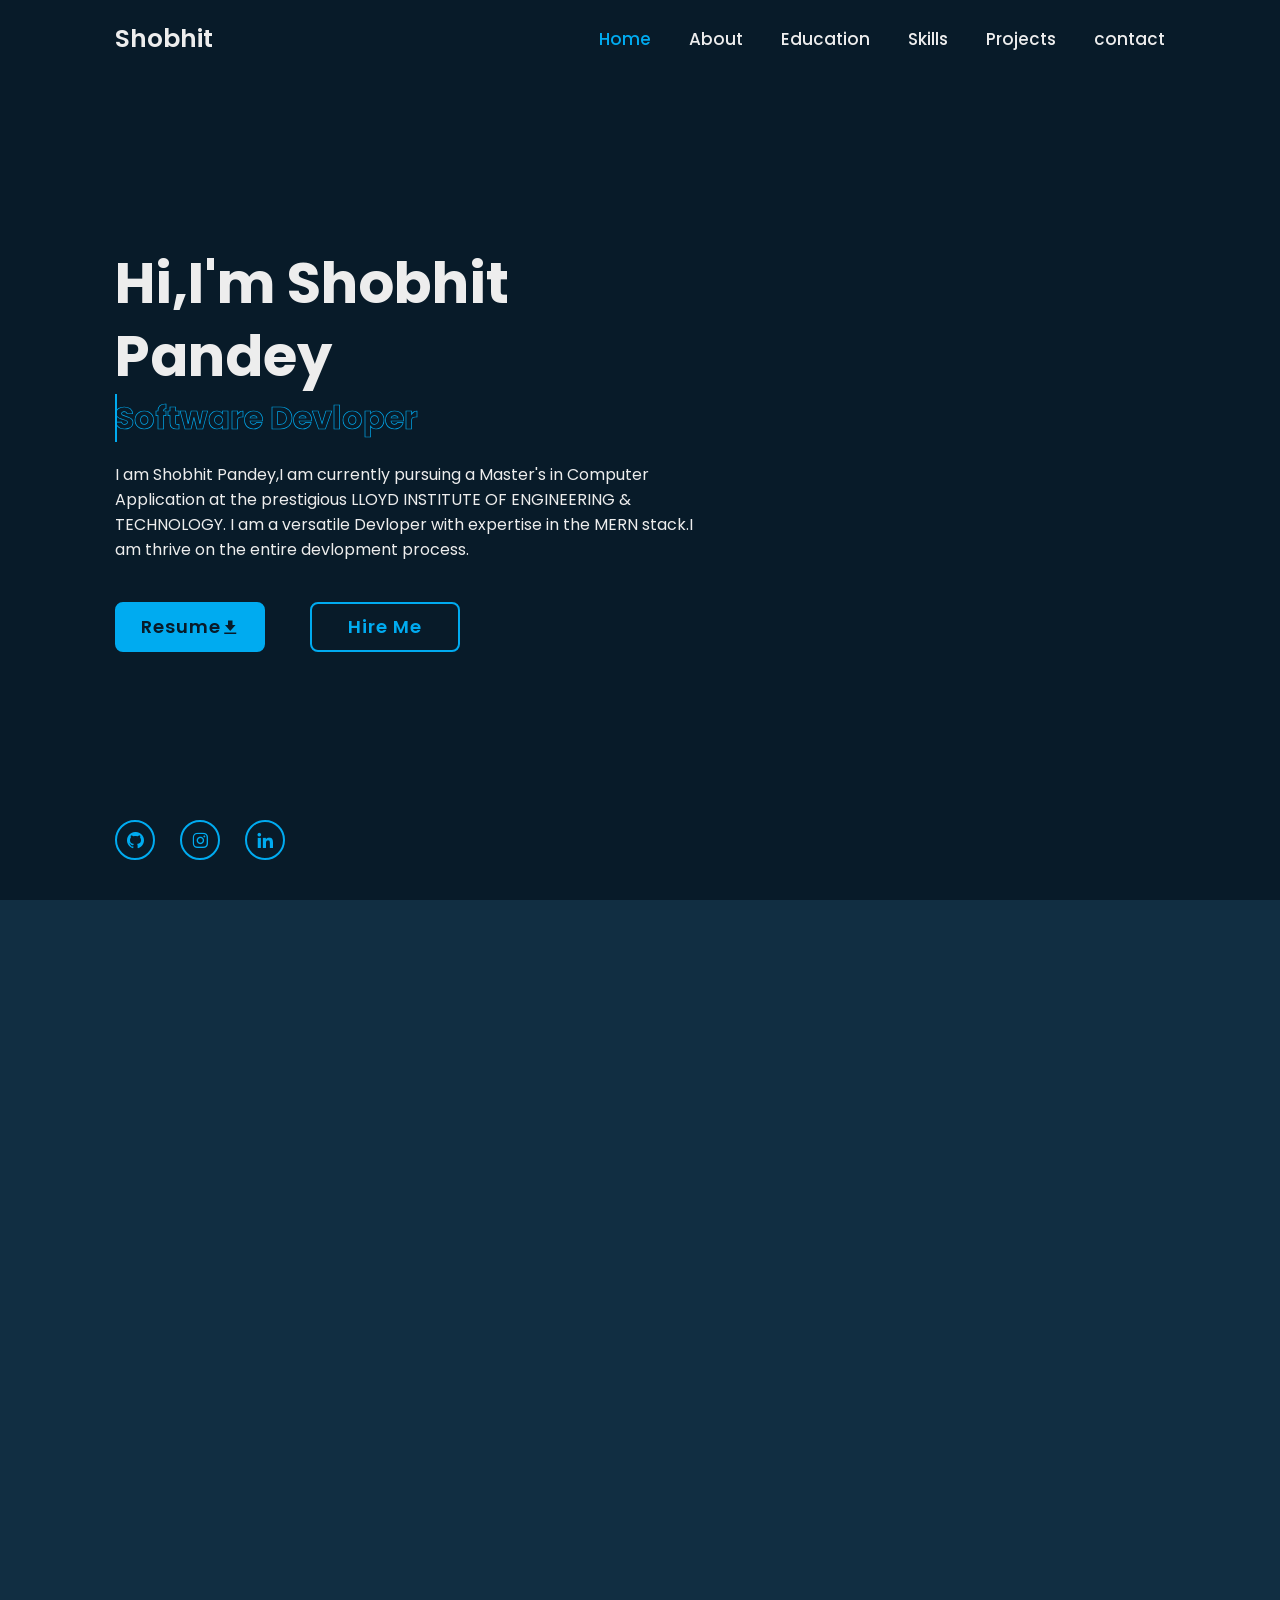
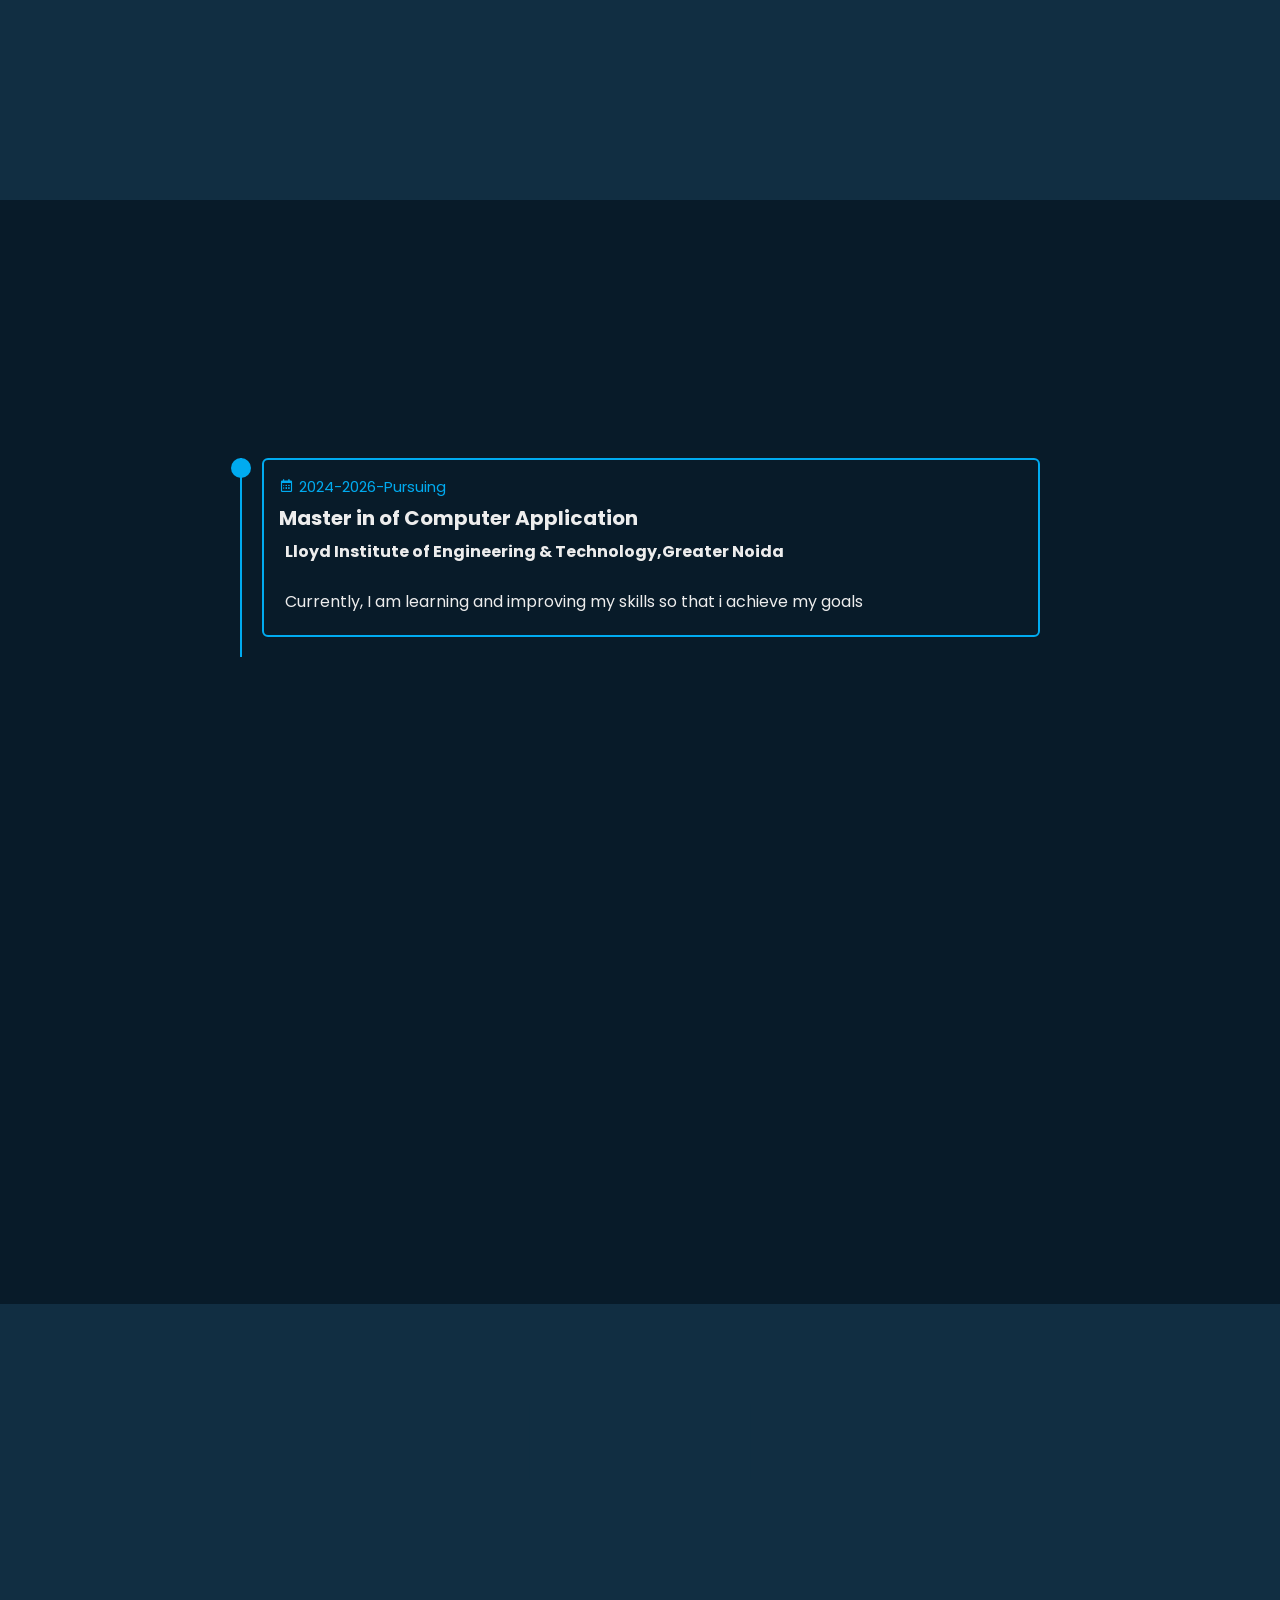
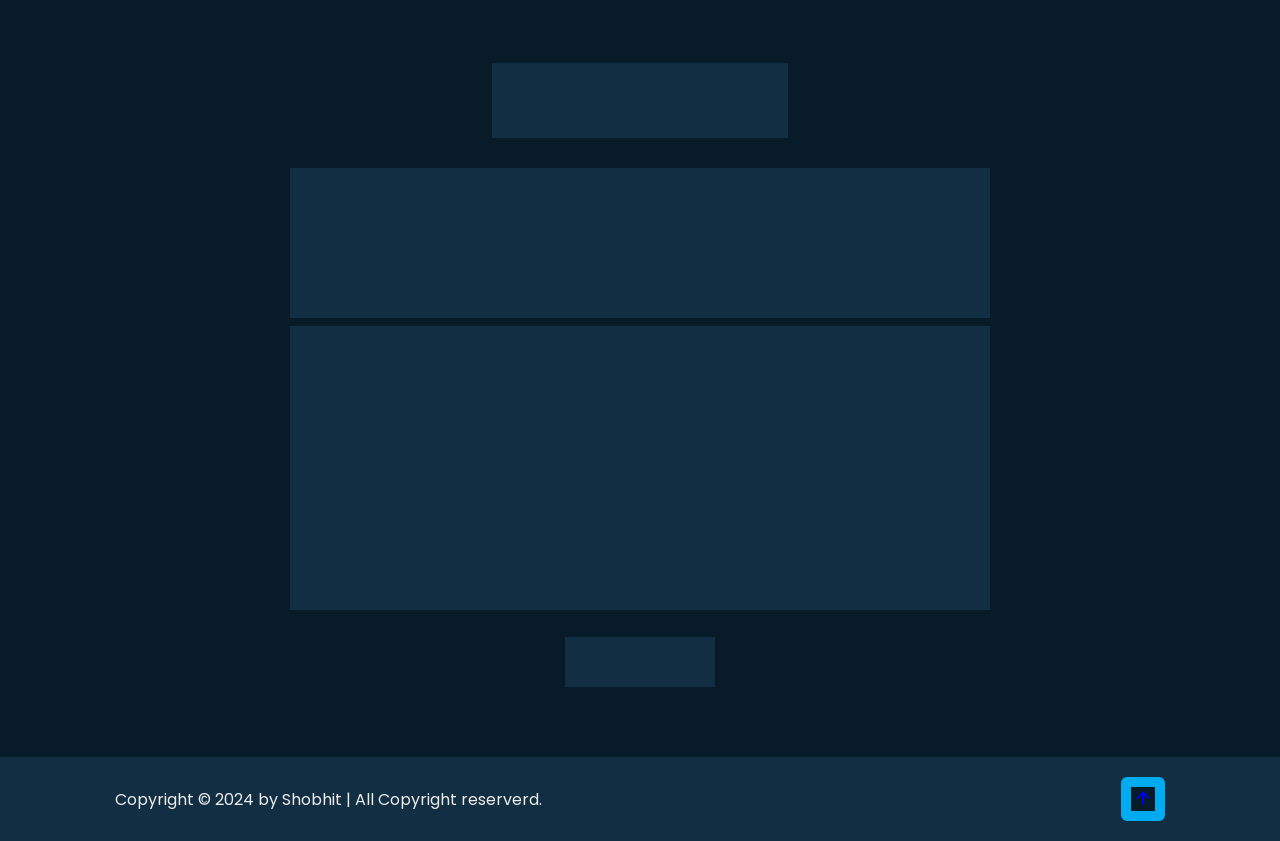
==== commit 4585b223: "Update index.html" ====
--- a/index.html
+++ b/index.html
@@ -205,7 +205,7 @@
                         <div class="content">
                             <div class="year"><i class="bx bx-laptop"></i>2023-2024</div>
                             <h3>Wanderlust(Airbnb)</h3>
-                           <b><a href="https://majorproject-azzj.onrender.com">https://majorproject-azzj.onrender.com</a></b>
+                           <h3></h3> <b><a href="https://majorproject-azzj.onrender.com">https://majorproject-azzj.onrender.com</a></b></h3>
                                 <br><br>
                                <p> This project is an attempt to create a version of the Airbnb website.This
                                 project is a complete example of Frontend development , Backend
@@ -218,7 +218,7 @@
                         <div class="content">
                             <div class="year"><i class="bx bx-laptop"></i>2024</div>
                             <h3>NetflixGPT</h3>
-                            <a href="https://netflix-gpt-project.onrender.com/">https://netflix-gpt-project.onrender.com/</a>
+                           <h3> <a href="https://netflix-gpt-project.onrender.com/">https://netflix-gpt-project.onrender.com/</a></h3>
                             <p>This website will replicate the model of netflix and important feature is movie suggestion part which is done by GPT .Technologies used in this
                                 Project is React,HTML,CSS,Tailwind,GPT and JavaScript.
                                 </p>
@@ -228,7 +228,7 @@
                         <div class="content">
                             <div class="year"><i class="bx bx-laptop"></i>2023</div>
                             <h3>Weather Website</h3>
-                            <a href="https://shobhit3205.github.io/Weather-app/">https://shobhit3205.github.io/Weather-app/</a>
+                           <h3><a href="https://shobhit3205.github.io/Weather-app/">https://shobhit3205.github.io/Weather-app/</a></h3>
                             <p>This website shows the current forecast of city.Technologies used in this project is HTML,CSS,JavaScript and API. 
                             </p> 
                         </div>
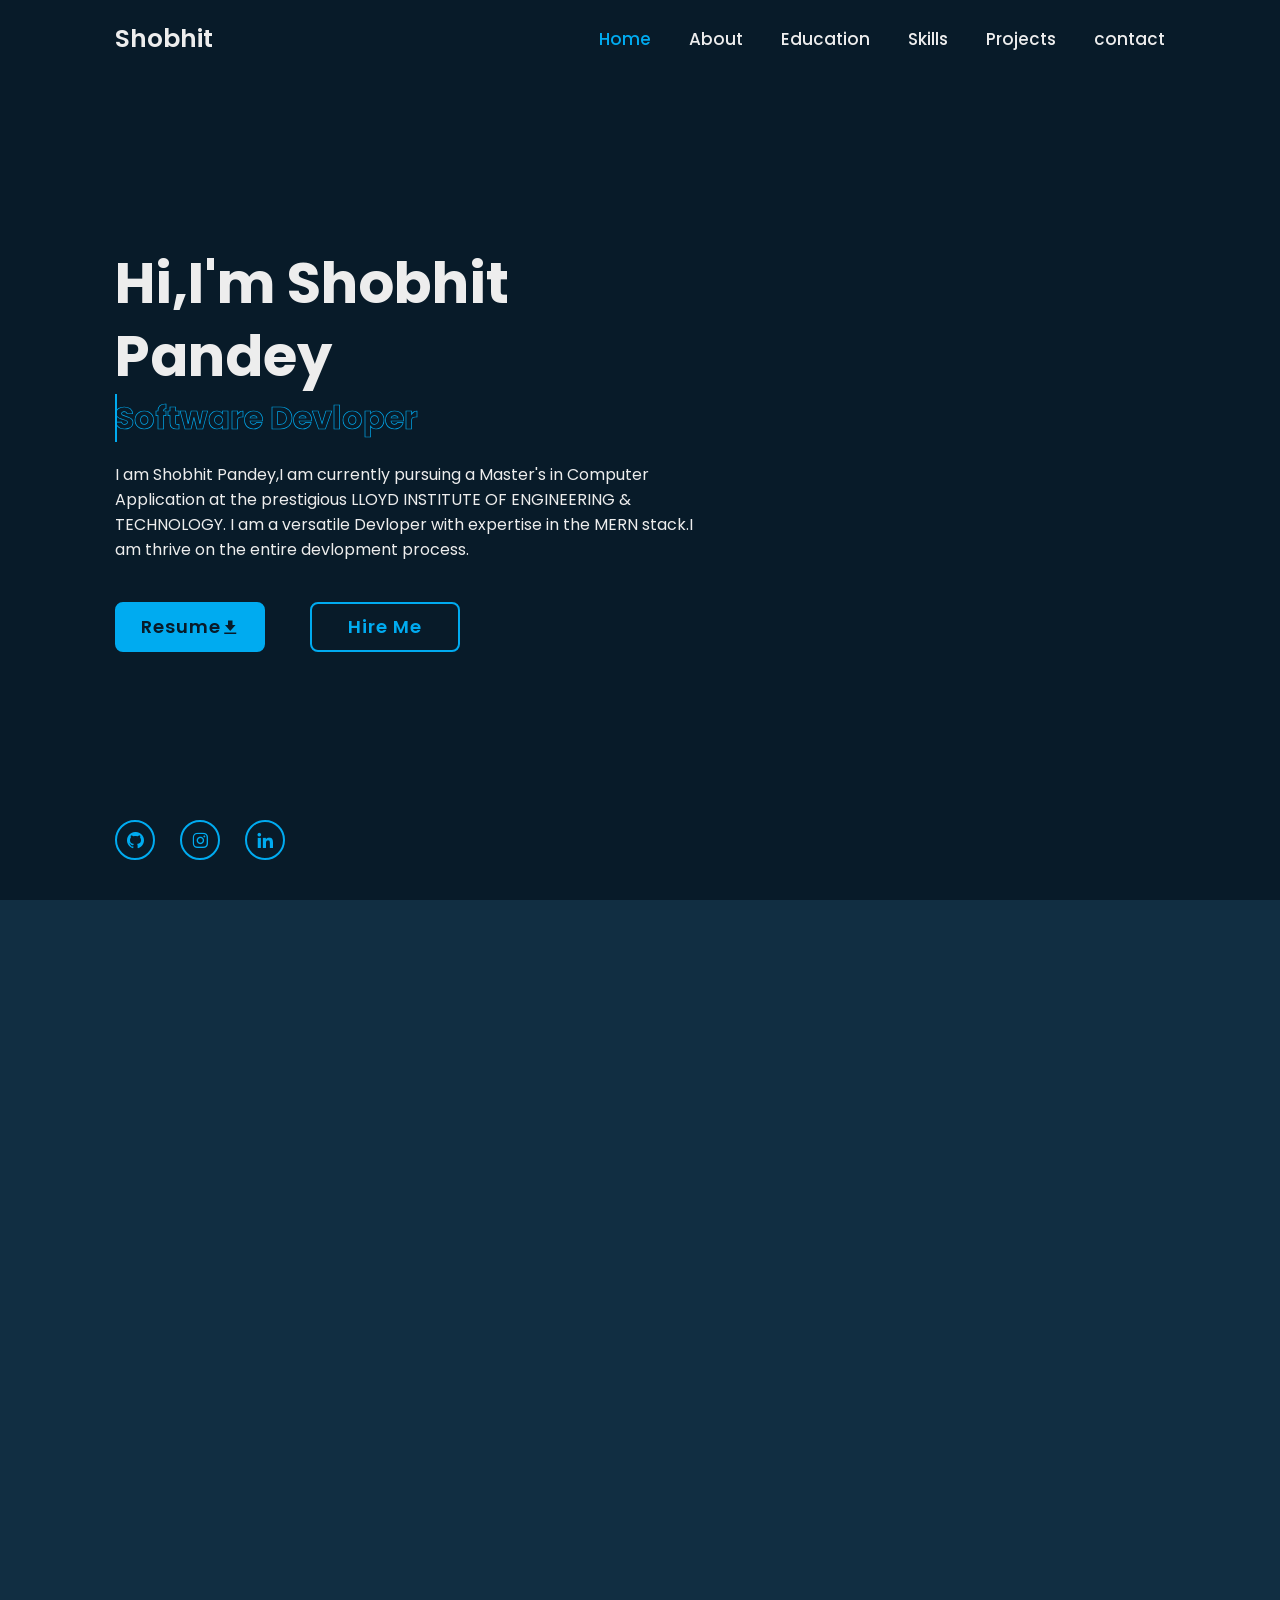
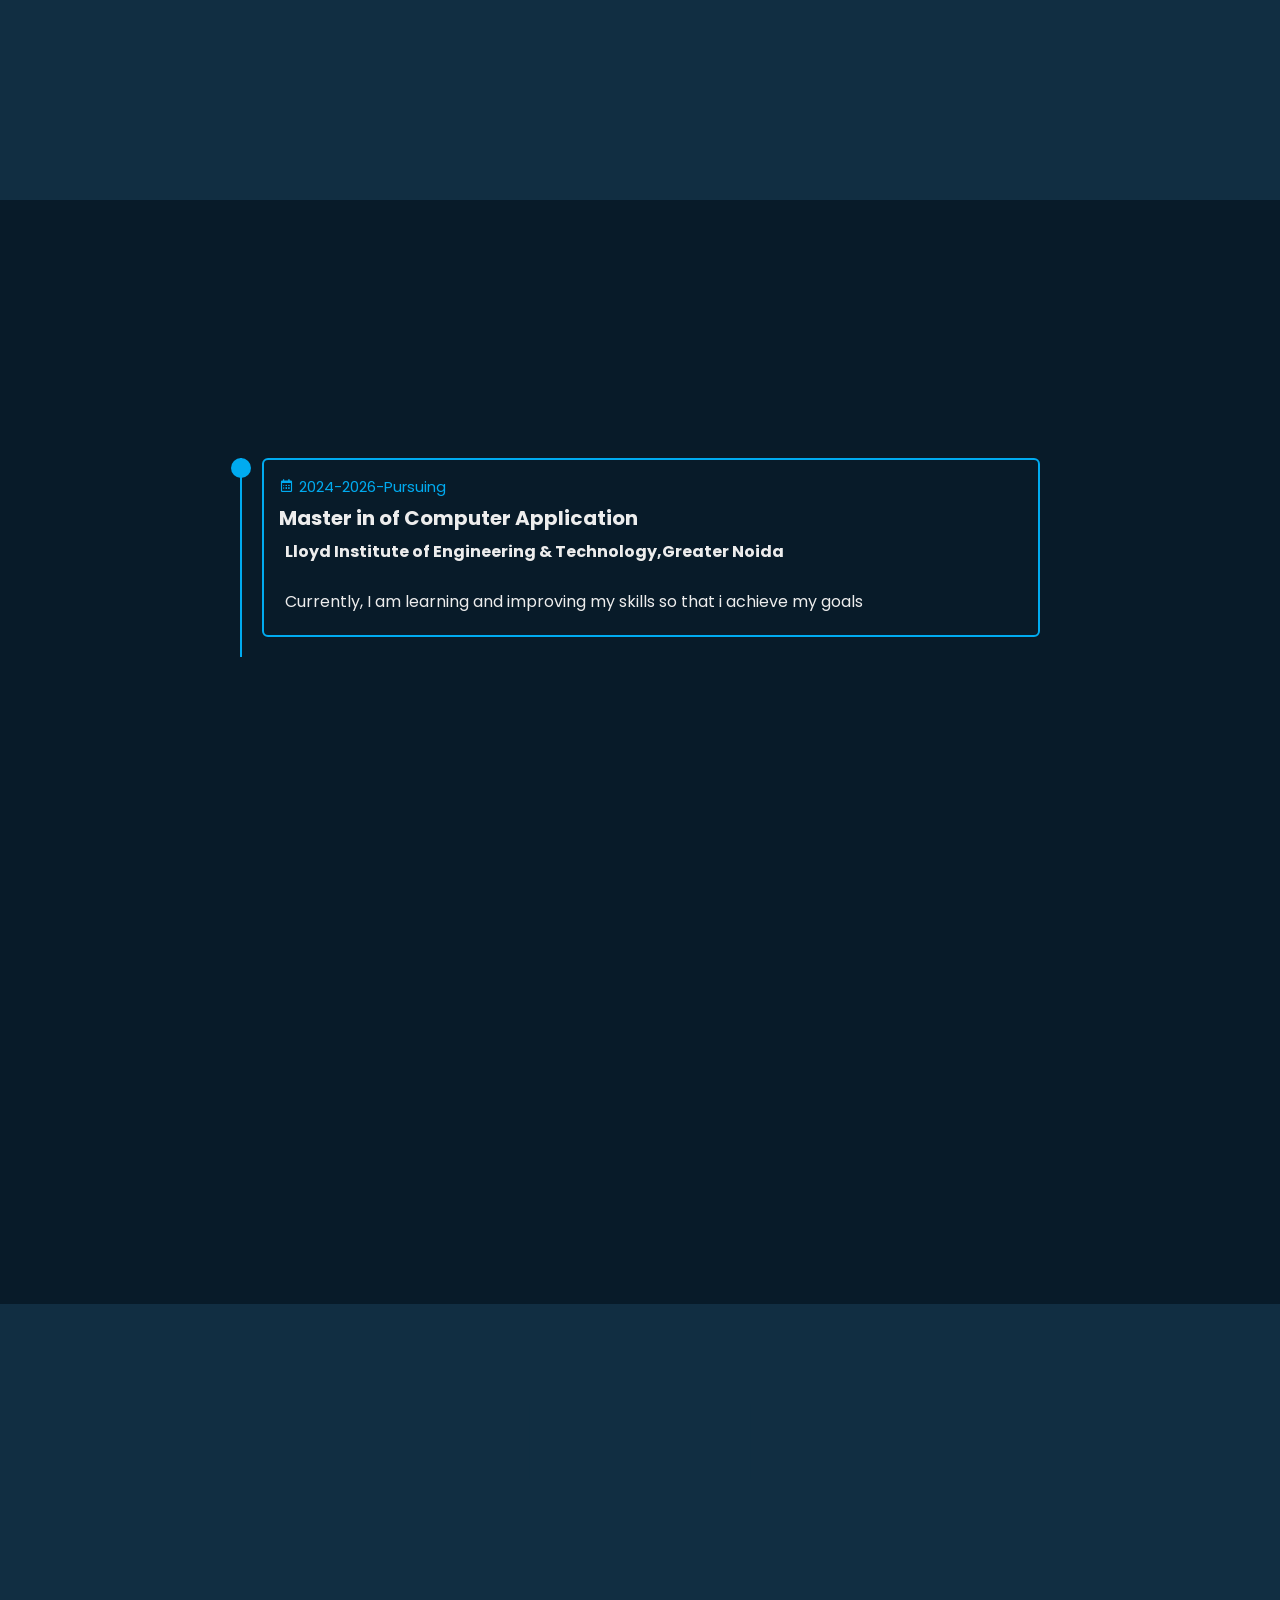
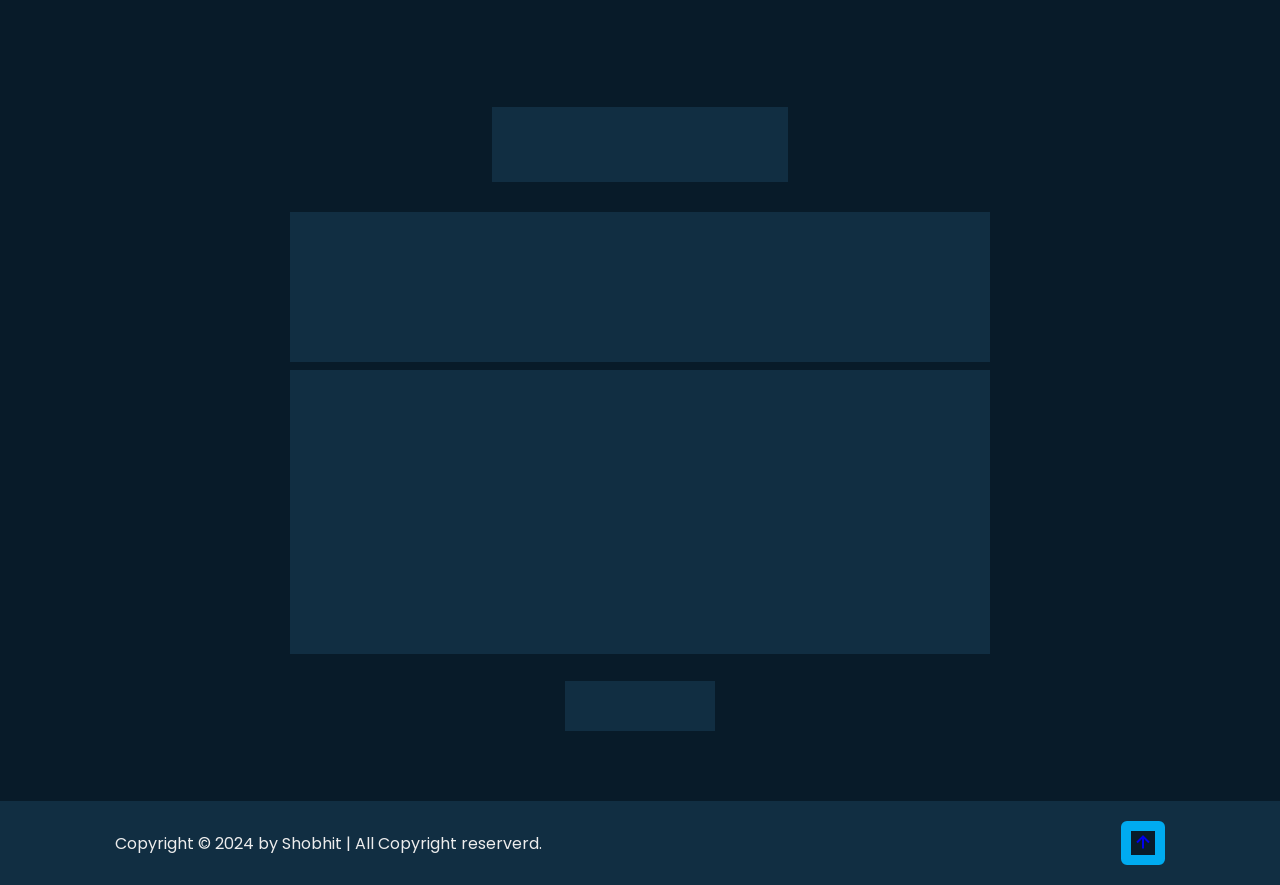
==== commit 3d161692: "Update index.html" ====
--- a/index.html
+++ b/index.html
@@ -205,7 +205,7 @@
                         <div class="content">
                             <div class="year"><i class="bx bx-laptop"></i>2023-2024</div>
                             <h3>Wanderlust(Airbnb)</h3>
-                           <h3></h3> <b><a href="https://majorproject-azzj.onrender.com">https://majorproject-azzj.onrender.com</a></b></h3>
+                           <h3> <b><a href="https://majorproject-azzj.onrender.com">https://majorproject-azzj.onrender.com</a></b></h3>
                                 <br><br>
                                <p> This project is an attempt to create a version of the Airbnb website.This
                                 project is a complete example of Frontend development , Backend
@@ -237,7 +237,7 @@
                         <div class="content">
                             <div class="year"><i class="bx bx-laptop"></i>2023</div>
                             <h3>Simon Says Game</h3>
-                            <a href="https://github.com/Shobhit3205/Simon-says">https://shobhit3205.github.io/Weather-app/</a>
+                           <h3><a href="https://github.com/Shobhit3205/Simon-says">https://shobhit3205.github.io/Weather-app/</a> </h3>
                             <p>Technologies used in this project is HTML,CSS and JavaScript 
                             </p> 
                         </div>
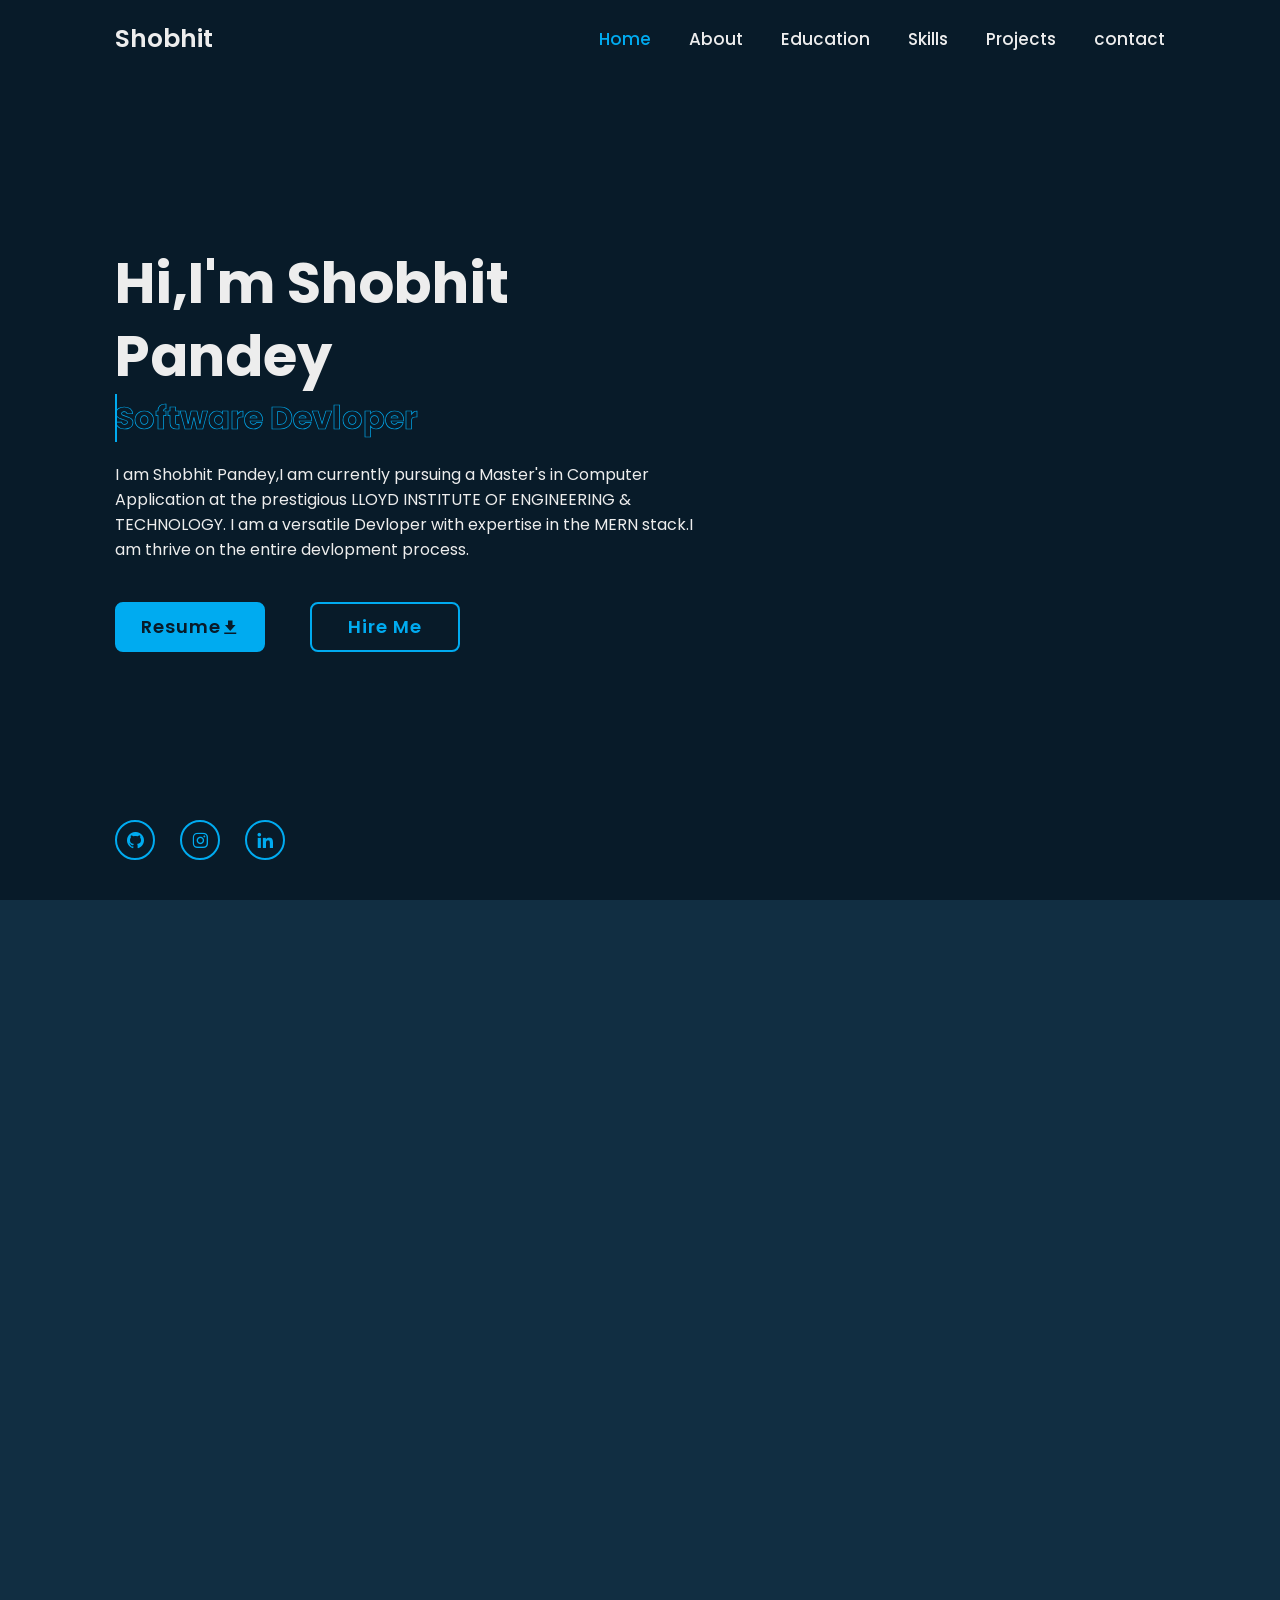
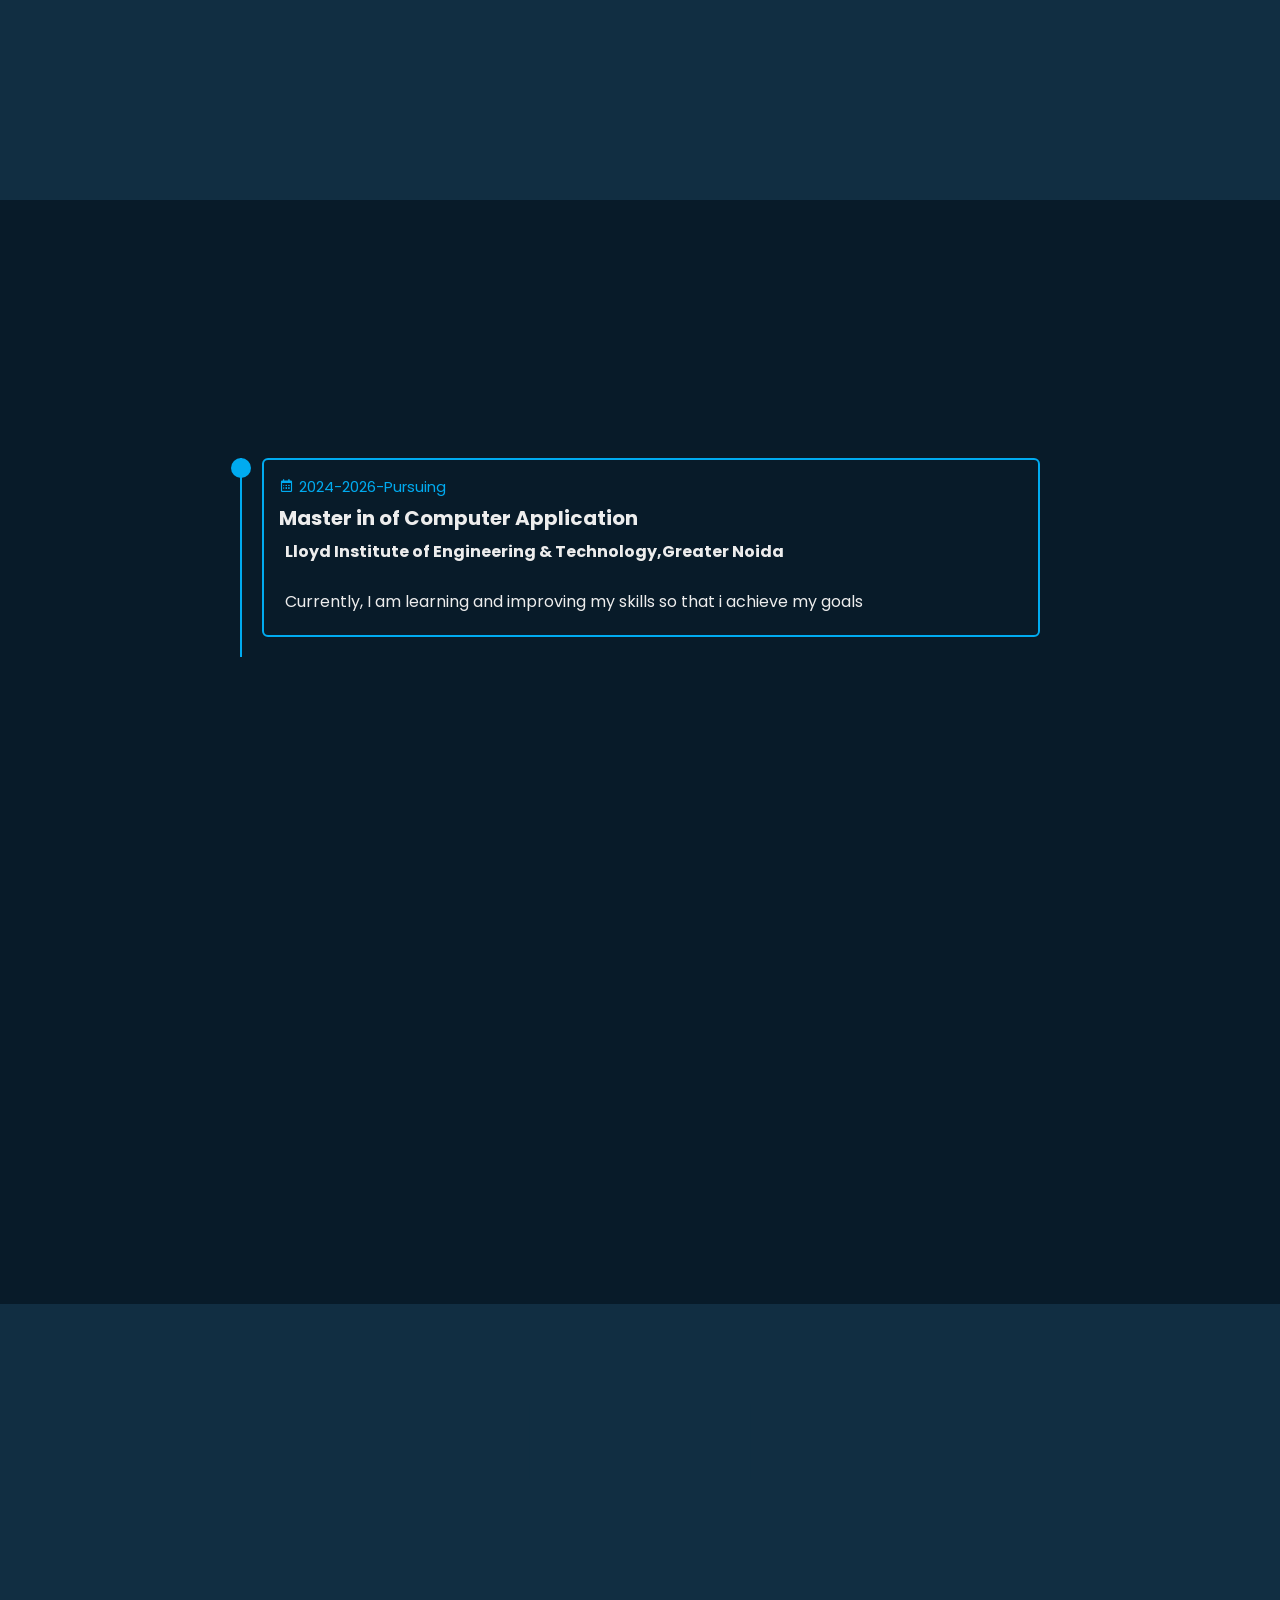
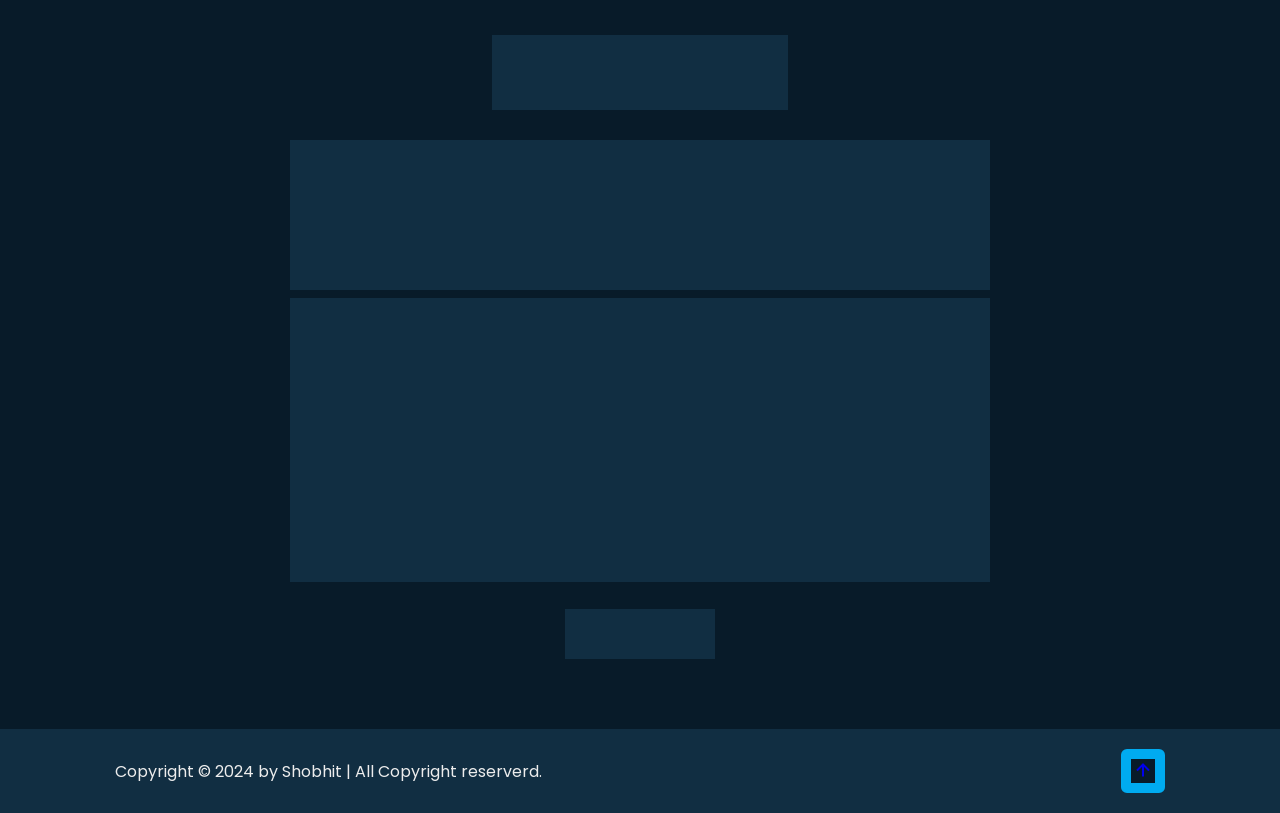
==== commit 0a397147: "initial commit" ====
--- a/index.html
+++ b/index.html
@@ -3,7 +3,7 @@
 <head>
     <meta charset="UTF-8">
     <meta name="viewport" content="width=device-width, initial-scale=1.0">
-    <title>Document</title>
+    <title>Shobhit</title>
     <link rel="stylesheet" href="style.css">
     
     <!--Box icons-->
@@ -39,7 +39,7 @@
             </div>
             <p>I am Shobhit Pandey,I am currently pursuing a Master's in  Computer Application at the prestigious LLOYD INSTITUTE OF  ENGINEERING & TECHNOLOGY. I am a versatile  Devloper with expertise in the MERN stack.I am thrive on the entire devlopment process. <span class="animate" style="--i:4;"></span></p>
             <div class="btn-box">
-                <a href="Shobhit- Google Docs (1) - Google Docs.pdf" class="btn">Resume <i class='bx bxs-download'></i></a>
+                <a href="Shobhit_pandey_resume.pdf" class="btn">Resume <i class='bx bxs-download'></i></a>
                 <a href="https://wa.me/6389180389" class="btn">Hire Me</a> 
                 
                 <span class="animate" style="--i:5;"></span>
@@ -205,7 +205,7 @@
                         <div class="content">
                             <div class="year"><i class="bx bx-laptop"></i>2023-2024</div>
                             <h3>Wanderlust(Airbnb)</h3>
-                           <h3> <b><a href="https://majorproject-azzj.onrender.com">https://majorproject-azzj.onrender.com</a></b></h3>
+                           <b><a href="https://majorproject-azzj.onrender.com">https://majorproject-azzj.onrender.com</a></b>
                                 <br><br>
                                <p> This project is an attempt to create a version of the Airbnb website.This
                                 project is a complete example of Frontend development , Backend
@@ -218,7 +218,7 @@
                         <div class="content">
                             <div class="year"><i class="bx bx-laptop"></i>2024</div>
                             <h3>NetflixGPT</h3>
-                           <h3> <a href="https://netflix-gpt-project.onrender.com/">https://netflix-gpt-project.onrender.com/</a></h3>
+                            <a href="https://netflix-gpt-project.onrender.com/">https://netflix-gpt-project.onrender.com/</a>
                             <p>This website will replicate the model of netflix and important feature is movie suggestion part which is done by GPT .Technologies used in this
                                 Project is React,HTML,CSS,Tailwind,GPT and JavaScript.
                                 </p>
@@ -228,7 +228,7 @@
                         <div class="content">
                             <div class="year"><i class="bx bx-laptop"></i>2023</div>
                             <h3>Weather Website</h3>
-                           <h3><a href="https://shobhit3205.github.io/Weather-app/">https://shobhit3205.github.io/Weather-app/</a></h3>
+                            <a href="https://shobhit3205.github.io/Weather-app/">https://shobhit3205.github.io/Weather-app/</a>
                             <p>This website shows the current forecast of city.Technologies used in this project is HTML,CSS,JavaScript and API. 
                             </p> 
                         </div>
@@ -237,7 +237,7 @@
                         <div class="content">
                             <div class="year"><i class="bx bx-laptop"></i>2023</div>
                             <h3>Simon Says Game</h3>
-                           <h3><a href="https://github.com/Shobhit3205/Simon-says">https://shobhit3205.github.io/Weather-app/</a> </h3>
+                            <a href="https://github.com/Shobhit3205/Simon-says">https://shobhit3205.github.io/Weather-app/</a>
                             <p>Technologies used in this project is HTML,CSS and JavaScript 
                             </p> 
                         </div>
